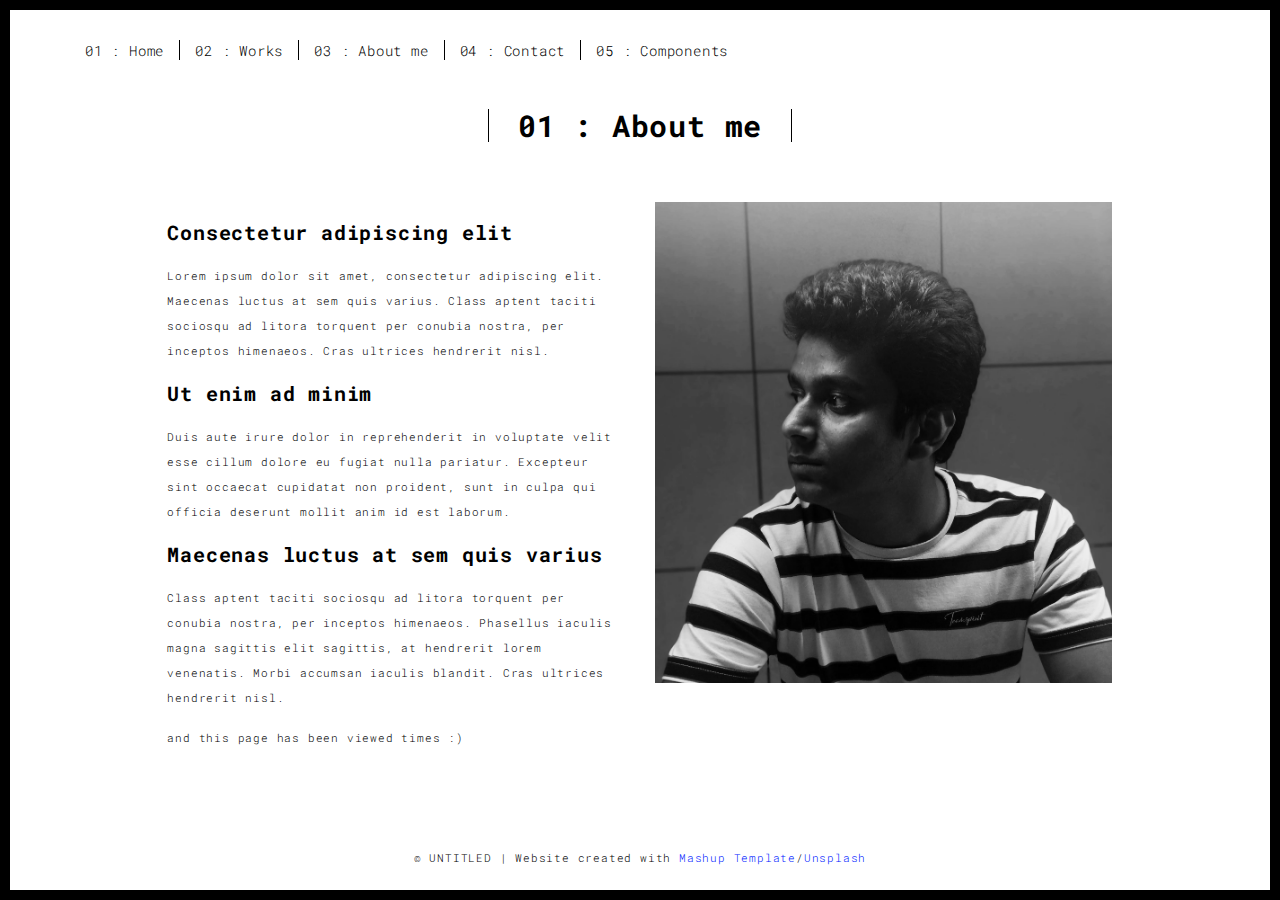
==== src/about.html @ fbc01d52 "Worked on the Frontend" ====
<!doctype html>
<html lang="en">
  <head>
    <meta charset="UTF-8" />
    <meta content="IE=edge" http-equiv="X-UA-Compatible" />
    <meta content="width=device-width,initial-scale=1" name="viewport" />
    <meta content="description" name="description" />
    <meta name="google" content="notranslate" />
    <meta
      content="Mashup templates have been developed by Orson.io team"
      name="author"
    />

    <!-- Disable tap highlight on IE -->
    <meta name="msapplication-tap-highlight" content="no" />

    <link
      rel="apple-touch-icon"
      sizes="180x180"
      href="./assets/apple-icon-180x180.png"
    />
    <link href="./assets/favicon.ico" rel="icon" />

    <title>Cloud Resume</title>

    <link href="./styles/style.css" rel="stylesheet" />
  </head>

  <body class="">
    <div id="site-border-left"></div>
    <div id="site-border-right"></div>
    <div id="site-border-top"></div>
    <div id="site-border-bottom"></div>
    <!-- Add your content of header -->
    <header>
      <nav class="navbar navbar-fixed-top navbar-default">
        <div class="container">
          <button
            type="button"
            class="navbar-toggle collapsed"
            data-toggle="collapse"
            data-target="#navbar-collapse"
            aria-expanded="false"
          >
            <span class="sr-only">Toggle navigation</span>
            <span class="icon-bar"></span>
            <span class="icon-bar"></span>
            <span class="icon-bar"></span>
          </button>

          <div class="collapse navbar-collapse" id="navbar-collapse">
            <ul class="nav navbar-nav">
              <li><a href="./index.html" title="">01 : Home</a></li>
              <li><a href="./works.html" title="">02 : Works</a></li>
              <li><a href="./about.html" title="">03 : About me</a></li>
              <li><a href="./contact.html" title="">04 : Contact</a></li>
              <li><a href="./components.html" title="">05 : Components</a></li>
            </ul>
          </div>
        </div>
      </nav>
    </header>

    <div class="section-container">
      <div class="container">
        <div class="row">
          <div class="col-xs-12">
            <div class="section-container-spacer text-center">
              <h1 class="h2">01 : About me</h1>
            </div>

            <div class="row">
              <div class="col-md-10 col-md-offset-1">
                <div class="row">
                  <div class="col-xs-12 col-md-6">
                    <h3>Consectetur adipiscing elit</h3>
                    <p>
                      Lorem ipsum dolor sit amet, consectetur adipiscing elit.
                      Maecenas luctus at sem quis varius. Class aptent taciti
                      sociosqu ad litora torquent per conubia nostra, per
                      inceptos himenaeos. Cras ultrices hendrerit nisl.
                    </p>
                    <h3>Ut enim ad minim</h3>
                    <p>
                      Duis aute irure dolor in reprehenderit in voluptate velit
                      esse cillum dolore eu fugiat nulla pariatur. Excepteur
                      sint occaecat cupidatat non proident, sunt in culpa qui
                      officia deserunt mollit anim id est laborum.
                    </p>

                    <h3>Maecenas luctus at sem quis varius</h3>
                    <p>
                      Class aptent taciti sociosqu ad litora torquent per
                      conubia nostra, per inceptos himenaeos. Phasellus iaculis
                      magna sagittis elit sagittis, at hendrerit lorem
                      venenatis. Morbi accumsan iaculis blandit. Cras ultrices
                      hendrerit nisl.
                    </p>
                    <p>and this page has been viewed <a id="counter"></a> times :) </p>
                  </div>
                  <div class="col-xs-12 col-md-6">
                    <img
                      src="./assets/images/profil.jpg"
                      class="img-responsive"
                      alt=""
                    />
                  </div>
                </div>
              </div>
            </div>
          </div>
        </div>
      </div>
    </div>

    <footer class="footer-container text-center">
      <div class="container">
        <div class="row">
          <div class="col-xs-12">
            <p>
              © UNTITLED | Website created with
              <a
                href="http://www.mashup-template.com/"
                title="Create website with free html template"
                >Mashup Template</a
              >/<a
                href="https://www.unsplash.com/"
                title="Beautiful Free Images"
                >Unsplash</a
              >
            </p>
          </div>
        </div>
      </div>
    </footer>

    <script>
      document.addEventListener("DOMContentLoaded", function (event) {
        navActivePage();
      });
    </script>
    <script type="text/javascript" src="./scripts/script.js"></script>
    <script type="text/javascript" src="./scripts/main.js"></script>
  </body>
</html>
---- src/styles/style.css ----
@import url(https://fonts.googleapis.com/css?family=Roboto:900|Roboto+Mono:300,400,700);
@import url(https://maxcdn.bootstrapcdn.com/font-awesome/4.7.0/css/font-awesome.min.css); /*!
 * Bootstrap v3.3.7 (http://getbootstrap.com)
 * Copyright 2011-2016 Twitter, Inc.
 * Licensed under MIT (https://github.com/twbs/bootstrap/blob/master/LICENSE)
 */
/*! normalize.css v3.0.3 | MIT License | github.com/necolas/normalize.css */
html {
  font-family: sans-serif;
  -ms-text-size-adjust: 100%;
  -webkit-text-size-adjust: 100%;
}
body {
  margin: 0;
}
article,
aside,
details,
figcaption,
figure,
footer,
header,
hgroup,
main,
menu,
nav,
section,
summary {
  display: block;
}
audio,
canvas,
progress,
video {
  display: inline-block;
  vertical-align: baseline;
}
audio:not([controls]) {
  display: none;
  height: 0;
}
[hidden],
template {
  display: none;
}
a {
  background-color: transparent;
}
a:active,
a:hover {
  outline: 0;
}
abbr[title] {
  border-bottom: 1px dotted;
}
b,
strong {
  font-weight: 700;
}
dfn {
  font-style: italic;
}
h1 {
  font-size: 2em;
  margin: 0.67em 0;
}
mark {
  background: #ff0;
  color: #000;
}
small {
  font-size: 80%;
}
sub,
sup {
  font-size: 75%;
  line-height: 0;
  position: relative;
  vertical-align: baseline;
}
sup {
  top: -0.5em;
}
sub {
  bottom: -0.25em;
}
img {
  border: 0;
}
svg:not(:root) {
  overflow: hidden;
}
figure {
  margin: 1em 40px;
}
hr {
  box-sizing: content-box;
  height: 0;
}
pre {
  overflow: auto;
}
code,
kbd,
pre,
samp {
  font-family: monospace, monospace;
  font-size: 1em;
}
button,
input,
optgroup,
select,
textarea {
  color: inherit;
  font: inherit;
  margin: 0;
}
button {
  overflow: visible;
}
button,
select {
  text-transform: none;
}
button,
html input[type="button"],
input[type="reset"],
input[type="submit"] {
  -webkit-appearance: button;
  cursor: pointer;
}
button[disabled],
html input[disabled] {
  cursor: default;
}
button::-moz-focus-inner,
input::-moz-focus-inner {
  border: 0;
  padding: 0;
}
input {
  line-height: normal;
}
input[type="checkbox"],
input[type="radio"] {
  box-sizing: border-box;
  padding: 0;
}
input[type="number"]::-webkit-inner-spin-button,
input[type="number"]::-webkit-outer-spin-button {
  height: auto;
}
input[type="search"] {
  -webkit-appearance: textfield;
  box-sizing: content-box;
}
input[type="search"]::-webkit-search-cancel-button,
input[type="search"]::-webkit-search-decoration {
  -webkit-appearance: none;
}
fieldset {
  border: 1px solid silver;
  margin: 0 2px;
  padding: 0.35em 0.625em 0.75em;
}
textarea {
  overflow: auto;
}
optgroup {
  font-weight: 700;
}
table {
  border-collapse: collapse;
  border-spacing: 0;
}
td,
th {
  padding: 0;
}

/*! Source: https://github.com/h5bp/html5-boilerplate/blob/master/src/css/main.css */
@media print {
  *,
  :after,
  :before {
    background: transparent !important;
    color: #000 !important;
    box-shadow: none !important;
    text-shadow: none !important;
  }
  a,
  a:visited {
    text-decoration: underline;
  }
  a[href]:after {
    content: " (" attr(href) ")";
  }
  abbr[title]:after {
    content: " (" attr(title) ")";
  }
  a[href^="#"]:after,
  a[href^="javascript:"]:after {
    content: "";
  }
  blockquote,
  pre {
    border: 1px solid #999;
    page-break-inside: avoid;
  }
  thead {
    display: table-header-group;
  }
  img,
  tr {
    page-break-inside: avoid;
  }
  img {
    max-width: 100% !important;
  }
  h2,
  h3,
  p {
    orphans: 3;
    widows: 3;
  }
  h2,
  h3 {
    page-break-after: avoid;
  }
  .navbar {
    display: none;
  }
  .btn > .caret,
  .dropup > .btn > .caret {
    border-top-color: #000 !important;
  }
  .label {
    border: 1px solid #000;
  }
  .table {
    border-collapse: collapse !important;
  }
  .table td,
  .table th {
    background-color: #fff !important;
  }
  .table-bordered td,
  .table-bordered th {
    border: 1px solid #ddd !important;
  }
}
*,
:after,
:before {
  -webkit-box-sizing: border-box;
  -moz-box-sizing: border-box;
  box-sizing: border-box;
}
html {
  font-size: 10px;
  -webkit-tap-highlight-color: transparent;
}
body {
  font-family:
    Roboto Mono,
    Helvetica,
    Arial,
    sans-serif;
  font-size: 11px;
  line-height: 1.78;
  color: #000;
  background-color: #fff;
}
button,
input,
select,
textarea {
  font-family: inherit;
  font-size: inherit;
  line-height: inherit;
}
a {
  color: #001aff;
  text-decoration: none;
}
a:focus,
a:hover {
  color: #0012b3;
  text-decoration: underline;
}
a:focus {
  outline: 5px auto -webkit-focus-ring-color;
  outline-offset: -2px;
}
figure {
  margin: 0;
}
img {
  vertical-align: middle;
}
.img-responsive {
  display: block;
  max-width: 100%;
  height: auto;
}
.img-rounded {
  border-radius: 0;
}
.img-thumbnail {
  padding: 4px;
  line-height: 1.78;
  background-color: #fff;
  border: 1px solid #ddd;
  border-radius: 0;
  -webkit-transition: all 0.2s ease-in-out;
  -o-transition: all 0.2s ease-in-out;
  transition: all 0.2s ease-in-out;
  display: inline-block;
  max-width: 100%;
  height: auto;
}
.img-circle {
  border-radius: 50%;
}
hr {
  margin-top: 19px;
  margin-bottom: 19px;
  border: 0;
  border-top: 1px solid #eee;
}
.sr-only {
  position: absolute;
  width: 1px;
  height: 1px;
  margin: -1px;
  padding: 0;
  overflow: hidden;
  clip: rect(0, 0, 0, 0);
  border: 0;
}
.sr-only-focusable:active,
.sr-only-focusable:focus {
  position: static;
  width: auto;
  height: auto;
  margin: 0;
  overflow: visible;
  clip: auto;
}
[role="button"] {
  cursor: pointer;
}
.h1,
.h2,
.h3,
.h4,
.h5,
.h6,
h1,
h2,
h3,
h4,
h5,
h6 {
  font-family:
    Roboto Mono,
    Helvetica,
    Arial,
    sans-serif;
  font-weight: 700;
  line-height: 1.1;
  color: #000;
}
.h1 .small,
.h1 small,
.h2 .small,
.h2 small,
.h3 .small,
.h3 small,
.h4 .small,
.h4 small,
.h5 .small,
.h5 small,
.h6 .small,
.h6 small,
h1 .small,
h1 small,
h2 .small,
h2 small,
h3 .small,
h3 small,
h4 .small,
h4 small,
h5 .small,
h5 small,
h6 .small,
h6 small {
  font-weight: 400;
  line-height: 1;
  color: #777;
}
.h1,
.h2,
.h3,
h1,
h2,
h3 {
  margin-top: 19px;
  margin-bottom: 9.5px;
}
.h1 .small,
.h1 small,
.h2 .small,
.h2 small,
.h3 .small,
.h3 small,
h1 .small,
h1 small,
h2 .small,
h2 small,
h3 .small,
h3 small {
  font-size: 65%;
}
.h4,
.h5,
.h6,
h4,
h5,
h6 {
  margin-top: 9.5px;
  margin-bottom: 9.5px;
}
.h4 .small,
.h4 small,
.h5 .small,
.h5 small,
.h6 .small,
.h6 small,
h4 .small,
h4 small,
h5 .small,
h5 small,
h6 .small,
h6 small {
  font-size: 75%;
}
.h1,
h1 {
  font-size: 70px;
}
.h2,
h2 {
  font-size: 30px;
}
.h3,
h3 {
  font-size: 20px;
}
.h4,
.h5,
h4,
h5 {
  font-size: 11px;
}
.h6,
h6 {
  font-size: 10px;
}
p {
  margin: 0 0 9.5px;
}
.lead {
  margin-bottom: 19px;
  font-size: 12px;
  font-weight: 300;
  line-height: 1.4;
}
@media (min-width: 768px) {
  .lead {
    font-size: 16.5px;
  }
}
.small,
small {
  font-size: 90%;
}
.mark,
mark {
  background-color: #fcf8e3;
  padding: 0.2em;
}
.text-left {
  text-align: left;
}
.text-right {
  text-align: right;
}
.text-center {
  text-align: center;
}
.text-justify {
  text-align: justify;
}
.text-nowrap {
  white-space: nowrap;
}
.text-lowercase {
  text-transform: lowercase;
}
.initialism,
.text-uppercase {
  text-transform: uppercase;
}
.text-capitalize {
  text-transform: capitalize;
}
.text-muted {
  color: #777;
}
.text-primary {
  color: #001aff;
}
a.text-primary:focus,
a.text-primary:hover {
  color: #0015cc;
}
.text-success {
  color: #fff;
}
a.text-success:focus,
a.text-success:hover {
  color: #e6e6e6;
}
.text-info {
  color: #31708f;
}
a.text-info:focus,
a.text-info:hover {
  color: #245269;
}
.text-warning {
  color: #8a6d3b;
}
a.text-warning:focus,
a.text-warning:hover {
  color: #66512c;
}
.text-danger {
  color: #fff;
}
a.text-danger:focus,
a.text-danger:hover {
  color: #e6e6e6;
}
.bg-primary {
  color: #fff;
  background-color: #001aff;
}
a.bg-primary:focus,
a.bg-primary:hover {
  background-color: #0015cc;
}
.bg-success,
a.bg-success:focus,
a.bg-success:hover {
  background-color: #000;
}
.bg-info {
  background-color: #d9edf7;
}
a.bg-info:focus,
a.bg-info:hover {
  background-color: #afd9ee;
}
.bg-warning {
  background-color: #fcf8e3;
}
a.bg-warning:focus,
a.bg-warning:hover {
  background-color: #f7ecb5;
}
.bg-danger {
  background-color: red;
}
a.bg-danger:focus,
a.bg-danger:hover {
  background-color: #c00;
}
.page-header {
  padding-bottom: 8.5px;
  margin: 38px 0 19px;
  border-bottom: 1px solid #eee;
}
ol,
ul {
  margin-top: 0;
  margin-bottom: 9.5px;
}
ol ol,
ol ul,
ul ol,
ul ul {
  margin-bottom: 0;
}
.list-inline,
.list-unstyled {
  padding-left: 0;
  list-style: none;
}
.list-inline {
  margin-left: -5px;
}
.list-inline > li {
  display: inline-block;
  padding-left: 5px;
  padding-right: 5px;
}
dl {
  margin-top: 0;
  margin-bottom: 19px;
}
dd,
dt {
  line-height: 1.78;
}
dt {
  font-weight: 700;
}
dd {
  margin-left: 0;
}
.dl-horizontal dd:after,
.dl-horizontal dd:before {
  content: " ";
  display: table;
}
.dl-horizontal dd:after {
  clear: both;
}
@media (min-width: 768px) {
  .dl-horizontal dt {
    float: left;
    width: 160px;
    clear: left;
    text-align: right;
    overflow: hidden;
    text-overflow: ellipsis;
    white-space: nowrap;
  }
  .dl-horizontal dd {
    margin-left: 180px;
  }
}
abbr[data-original-title],
abbr[title] {
  cursor: help;
  border-bottom: 1px dotted #777;
}
.initialism {
  font-size: 90%;
}
blockquote {
  padding: 9.5px 19px;
  margin: 0 0 19px;
  font-size: 13.75px;
  border-left: 5px solid #eee;
}
blockquote ol:last-child,
blockquote p:last-child,
blockquote ul:last-child {
  margin-bottom: 0;
}
blockquote .small,
blockquote footer,
blockquote small {
  display: block;
  font-size: 80%;
  line-height: 1.78;
  color: #777;
}
blockquote .small:before,
blockquote footer:before,
blockquote small:before {
  content: "\2014   \A0";
}
.blockquote-reverse,
blockquote.pull-right {
  padding-right: 15px;
  padding-left: 0;
  border-right: 5px solid #eee;
  border-left: 0;
  text-align: right;
}
.blockquote-reverse .small:before,
.blockquote-reverse footer:before,
.blockquote-reverse small:before,
blockquote.pull-right .small:before,
blockquote.pull-right footer:before,
blockquote.pull-right small:before {
  content: "";
}
.blockquote-reverse .small:after,
.blockquote-reverse footer:after,
.blockquote-reverse small:after,
blockquote.pull-right .small:after,
blockquote.pull-right footer:after,
blockquote.pull-right small:after {
  content: "\A0   \2014";
}
address {
  margin-bottom: 19px;
  font-style: normal;
  line-height: 1.78;
}
code,
kbd,
pre,
samp {
  font-family:
    Menlo,
    Monaco,
    Consolas,
    Courier New,
    monospace;
}
code {
  color: #c7254e;
  background-color: #f9f2f4;
}
code,
kbd {
  padding: 2px 4px;
  font-size: 90%;
  border-radius: 0;
}
kbd {
  color: #fff;
  background-color: #333;
  box-shadow: inset 0 -1px 0 rgba(0, 0, 0, 0.25);
}
kbd kbd {
  padding: 0;
  font-size: 100%;
  font-weight: 700;
  box-shadow: none;
}
pre {
  display: block;
  padding: 9px;
  margin: 0 0 9.5px;
  font-size: 10px;
  line-height: 1.78;
  word-break: break-all;
  word-wrap: break-word;
  color: #333;
  background-color: #f5f5f5;
  border: 1px solid #ccc;
  border-radius: 0;
}
pre code {
  padding: 0;
  font-size: inherit;
  color: inherit;
  white-space: pre-wrap;
  background-color: transparent;
  border-radius: 0;
}
.pre-scrollable {
  max-height: 340px;
  overflow-y: scroll;
}
.container {
  margin-right: auto;
  margin-left: auto;
  padding-left: 15px;
  padding-right: 15px;
}
.container:after,
.container:before {
  content: " ";
  display: table;
}
.container:after {
  clear: both;
}
@media (min-width: 768px) {
  .container {
    width: 750px;
  }
}
@media (min-width: 992px) {
  .container {
    width: 970px;
  }
}
@media (min-width: 1200px) {
  .container {
    width: 1170px;
  }
}
.container-fluid {
  margin-right: auto;
  margin-left: auto;
  padding-left: 15px;
  padding-right: 15px;
}
.container-fluid:after,
.container-fluid:before {
  content: " ";
  display: table;
}
.container-fluid:after {
  clear: both;
}
.row {
  margin-left: -15px;
  margin-right: -15px;
}
.row:after,
.row:before {
  content: " ";
  display: table;
}
.row:after {
  clear: both;
}
.col-lg-1,
.col-lg-2,
.col-lg-3,
.col-lg-4,
.col-lg-5,
.col-lg-6,
.col-lg-7,
.col-lg-8,
.col-lg-9,
.col-lg-10,
.col-lg-11,
.col-lg-12,
.col-md-1,
.col-md-2,
.col-md-3,
.col-md-4,
.col-md-5,
.col-md-6,
.col-md-7,
.col-md-8,
.col-md-9,
.col-md-10,
.col-md-11,
.col-md-12,
.col-sm-1,
.col-sm-2,
.col-sm-3,
.col-sm-4,
.col-sm-5,
.col-sm-6,
.col-sm-7,
.col-sm-8,
.col-sm-9,
.col-sm-10,
.col-sm-11,
.col-sm-12,
.col-xs-1,
.col-xs-2,
.col-xs-3,
.col-xs-4,
.col-xs-5,
.col-xs-6,
.col-xs-7,
.col-xs-8,
.col-xs-9,
.col-xs-10,
.col-xs-11,
.col-xs-12 {
  position: relative;
  min-height: 1px;
  padding-left: 15px;
  padding-right: 15px;
}
.col-xs-1,
.col-xs-2,
.col-xs-3,
.col-xs-4,
.col-xs-5,
.col-xs-6,
.col-xs-7,
.col-xs-8,
.col-xs-9,
.col-xs-10,
.col-xs-11,
.col-xs-12 {
  float: left;
}
.col-xs-1 {
  width: 8.33333%;
}
.col-xs-2 {
  width: 16.66667%;
}
.col-xs-3 {
  width: 25%;
}
.col-xs-4 {
  width: 33.33333%;
}
.col-xs-5 {
  width: 41.66667%;
}
.col-xs-6 {
  width: 50%;
}
.col-xs-7 {
  width: 58.33333%;
}
.col-xs-8 {
  width: 66.66667%;
}
.col-xs-9 {
  width: 75%;
}
.col-xs-10 {
  width: 83.33333%;
}
.col-xs-11 {
  width: 91.66667%;
}
.col-xs-12 {
  width: 100%;
}
.col-xs-pull-0 {
  right: auto;
}
.col-xs-pull-1 {
  right: 8.33333%;
}
.col-xs-pull-2 {
  right: 16.66667%;
}
.col-xs-pull-3 {
  right: 25%;
}
.col-xs-pull-4 {
  right: 33.33333%;
}
.col-xs-pull-5 {
  right: 41.66667%;
}
.col-xs-pull-6 {
  right: 50%;
}
.col-xs-pull-7 {
  right: 58.33333%;
}
.col-xs-pull-8 {
  right: 66.66667%;
}
.col-xs-pull-9 {
  right: 75%;
}
.col-xs-pull-10 {
  right: 83.33333%;
}
.col-xs-pull-11 {
  right: 91.66667%;
}
.col-xs-pull-12 {
  right: 100%;
}
.col-xs-push-0 {
  left: auto;
}
.col-xs-push-1 {
  left: 8.33333%;
}
.col-xs-push-2 {
  left: 16.66667%;
}
.col-xs-push-3 {
  left: 25%;
}
.col-xs-push-4 {
  left: 33.33333%;
}
.col-xs-push-5 {
  left: 41.66667%;
}
.col-xs-push-6 {
  left: 50%;
}
.col-xs-push-7 {
  left: 58.33333%;
}
.col-xs-push-8 {
  left: 66.66667%;
}
.col-xs-push-9 {
  left: 75%;
}
.col-xs-push-10 {
  left: 83.33333%;
}
.col-xs-push-11 {
  left: 91.66667%;
}
.col-xs-push-12 {
  left: 100%;
}
.col-xs-offset-0 {
  margin-left: 0;
}
.col-xs-offset-1 {
  margin-left: 8.33333%;
}
.col-xs-offset-2 {
  margin-left: 16.66667%;
}
.col-xs-offset-3 {
  margin-left: 25%;
}
.col-xs-offset-4 {
  margin-left: 33.33333%;
}
.col-xs-offset-5 {
  margin-left: 41.66667%;
}
.col-xs-offset-6 {
  margin-left: 50%;
}
.col-xs-offset-7 {
  margin-left: 58.33333%;
}
.col-xs-offset-8 {
  margin-left: 66.66667%;
}
.col-xs-offset-9 {
  margin-left: 75%;
}
.col-xs-offset-10 {
  margin-left: 83.33333%;
}
.col-xs-offset-11 {
  margin-left: 91.66667%;
}
.col-xs-offset-12 {
  margin-left: 100%;
}
@media (min-width: 768px) {
  .col-sm-1,
  .col-sm-2,
  .col-sm-3,
  .col-sm-4,
  .col-sm-5,
  .col-sm-6,
  .col-sm-7,
  .col-sm-8,
  .col-sm-9,
  .col-sm-10,
  .col-sm-11,
  .col-sm-12 {
    float: left;
  }
  .col-sm-1 {
    width: 8.33333%;
  }
  .col-sm-2 {
    width: 16.66667%;
  }
  .col-sm-3 {
    width: 25%;
  }
  .col-sm-4 {
    width: 33.33333%;
  }
  .col-sm-5 {
    width: 41.66667%;
  }
  .col-sm-6 {
    width: 50%;
  }
  .col-sm-7 {
    width: 58.33333%;
  }
  .col-sm-8 {
    width: 66.66667%;
  }
  .col-sm-9 {
    width: 75%;
  }
  .col-sm-10 {
    width: 83.33333%;
  }
  .col-sm-11 {
    width: 91.66667%;
  }
  .col-sm-12 {
    width: 100%;
  }
  .col-sm-pull-0 {
    right: auto;
  }
  .col-sm-pull-1 {
    right: 8.33333%;
  }
  .col-sm-pull-2 {
    right: 16.66667%;
  }
  .col-sm-pull-3 {
    right: 25%;
  }
  .col-sm-pull-4 {
    right: 33.33333%;
  }
  .col-sm-pull-5 {
    right: 41.66667%;
  }
  .col-sm-pull-6 {
    right: 50%;
  }
  .col-sm-pull-7 {
    right: 58.33333%;
  }
  .col-sm-pull-8 {
    right: 66.66667%;
  }
  .col-sm-pull-9 {
    right: 75%;
  }
  .col-sm-pull-10 {
    right: 83.33333%;
  }
  .col-sm-pull-11 {
    right: 91.66667%;
  }
  .col-sm-pull-12 {
    right: 100%;
  }
  .col-sm-push-0 {
    left: auto;
  }
  .col-sm-push-1 {
    left: 8.33333%;
  }
  .col-sm-push-2 {
    left: 16.66667%;
  }
  .col-sm-push-3 {
    left: 25%;
  }
  .col-sm-push-4 {
    left: 33.33333%;
  }
  .col-sm-push-5 {
    left: 41.66667%;
  }
  .col-sm-push-6 {
    left: 50%;
  }
  .col-sm-push-7 {
    left: 58.33333%;
  }
  .col-sm-push-8 {
    left: 66.66667%;
  }
  .col-sm-push-9 {
    left: 75%;
  }
  .col-sm-push-10 {
    left: 83.33333%;
  }
  .col-sm-push-11 {
    left: 91.66667%;
  }
  .col-sm-push-12 {
    left: 100%;
  }
  .col-sm-offset-0 {
    margin-left: 0;
  }
  .col-sm-offset-1 {
    margin-left: 8.33333%;
  }
  .col-sm-offset-2 {
    margin-left: 16.66667%;
  }
  .col-sm-offset-3 {
    margin-left: 25%;
  }
  .col-sm-offset-4 {
    margin-left: 33.33333%;
  }
  .col-sm-offset-5 {
    margin-left: 41.66667%;
  }
  .col-sm-offset-6 {
    margin-left: 50%;
  }
  .col-sm-offset-7 {
    margin-left: 58.33333%;
  }
  .col-sm-offset-8 {
    margin-left: 66.66667%;
  }
  .col-sm-offset-9 {
    margin-left: 75%;
  }
  .col-sm-offset-10 {
    margin-left: 83.33333%;
  }
  .col-sm-offset-11 {
    margin-left: 91.66667%;
  }
  .col-sm-offset-12 {
    margin-left: 100%;
  }
}
@media (min-width: 992px) {
  .col-md-1,
  .col-md-2,
  .col-md-3,
  .col-md-4,
  .col-md-5,
  .col-md-6,
  .col-md-7,
  .col-md-8,
  .col-md-9,
  .col-md-10,
  .col-md-11,
  .col-md-12 {
    float: left;
  }
  .col-md-1 {
    width: 8.33333%;
  }
  .col-md-2 {
    width: 16.66667%;
  }
  .col-md-3 {
    width: 25%;
  }
  .col-md-4 {
    width: 33.33333%;
  }
  .col-md-5 {
    width: 41.66667%;
  }
  .col-md-6 {
    width: 50%;
  }
  .col-md-7 {
    width: 58.33333%;
  }
  .col-md-8 {
    width: 66.66667%;
  }
  .col-md-9 {
    width: 75%;
  }
  .col-md-10 {
    width: 83.33333%;
  }
  .col-md-11 {
    width: 91.66667%;
  }
  .col-md-12 {
    width: 100%;
  }
  .col-md-pull-0 {
    right: auto;
  }
  .col-md-pull-1 {
    right: 8.33333%;
  }
  .col-md-pull-2 {
    right: 16.66667%;
  }
  .col-md-pull-3 {
    right: 25%;
  }
  .col-md-pull-4 {
    right: 33.33333%;
  }
  .col-md-pull-5 {
    right: 41.66667%;
  }
  .col-md-pull-6 {
    right: 50%;
  }
  .col-md-pull-7 {
    right: 58.33333%;
  }
  .col-md-pull-8 {
    right: 66.66667%;
  }
  .col-md-pull-9 {
    right: 75%;
  }
  .col-md-pull-10 {
    right: 83.33333%;
  }
  .col-md-pull-11 {
    right: 91.66667%;
  }
  .col-md-pull-12 {
    right: 100%;
  }
  .col-md-push-0 {
    left: auto;
  }
  .col-md-push-1 {
    left: 8.33333%;
  }
  .col-md-push-2 {
    left: 16.66667%;
  }
  .col-md-push-3 {
    left: 25%;
  }
  .col-md-push-4 {
    left: 33.33333%;
  }
  .col-md-push-5 {
    left: 41.66667%;
  }
  .col-md-push-6 {
    left: 50%;
  }
  .col-md-push-7 {
    left: 58.33333%;
  }
  .col-md-push-8 {
    left: 66.66667%;
  }
  .col-md-push-9 {
    left: 75%;
  }
  .col-md-push-10 {
    left: 83.33333%;
  }
  .col-md-push-11 {
    left: 91.66667%;
  }
  .col-md-push-12 {
    left: 100%;
  }
  .col-md-offset-0 {
    margin-left: 0;
  }
  .col-md-offset-1 {
    margin-left: 8.33333%;
  }
  .col-md-offset-2 {
    margin-left: 16.66667%;
  }
  .col-md-offset-3 {
    margin-left: 25%;
  }
  .col-md-offset-4 {
    margin-left: 33.33333%;
  }
  .col-md-offset-5 {
    margin-left: 41.66667%;
  }
  .col-md-offset-6 {
    margin-left: 50%;
  }
  .col-md-offset-7 {
    margin-left: 58.33333%;
  }
  .col-md-offset-8 {
    margin-left: 66.66667%;
  }
  .col-md-offset-9 {
    margin-left: 75%;
  }
  .col-md-offset-10 {
    margin-left: 83.33333%;
  }
  .col-md-offset-11 {
    margin-left: 91.66667%;
  }
  .col-md-offset-12 {
    margin-left: 100%;
  }
}
@media (min-width: 1200px) {
  .col-lg-1,
  .col-lg-2,
  .col-lg-3,
  .col-lg-4,
  .col-lg-5,
  .col-lg-6,
  .col-lg-7,
  .col-lg-8,
  .col-lg-9,
  .col-lg-10,
  .col-lg-11,
  .col-lg-12 {
    float: left;
  }
  .col-lg-1 {
    width: 8.33333%;
  }
  .col-lg-2 {
    width: 16.66667%;
  }
  .col-lg-3 {
    width: 25%;
  }
  .col-lg-4 {
    width: 33.33333%;
  }
  .col-lg-5 {
    width: 41.66667%;
  }
  .col-lg-6 {
    width: 50%;
  }
  .col-lg-7 {
    width: 58.33333%;
  }
  .col-lg-8 {
    width: 66.66667%;
  }
  .col-lg-9 {
    width: 75%;
  }
  .col-lg-10 {
    width: 83.33333%;
  }
  .col-lg-11 {
    width: 91.66667%;
  }
  .col-lg-12 {
    width: 100%;
  }
  .col-lg-pull-0 {
    right: auto;
  }
  .col-lg-pull-1 {
    right: 8.33333%;
  }
  .col-lg-pull-2 {
    right: 16.66667%;
  }
  .col-lg-pull-3 {
    right: 25%;
  }
  .col-lg-pull-4 {
    right: 33.33333%;
  }
  .col-lg-pull-5 {
    right: 41.66667%;
  }
  .col-lg-pull-6 {
    right: 50%;
  }
  .col-lg-pull-7 {
    right: 58.33333%;
  }
  .col-lg-pull-8 {
    right: 66.66667%;
  }
  .col-lg-pull-9 {
    right: 75%;
  }
  .col-lg-pull-10 {
    right: 83.33333%;
  }
  .col-lg-pull-11 {
    right: 91.66667%;
  }
  .col-lg-pull-12 {
    right: 100%;
  }
  .col-lg-push-0 {
    left: auto;
  }
  .col-lg-push-1 {
    left: 8.33333%;
  }
  .col-lg-push-2 {
    left: 16.66667%;
  }
  .col-lg-push-3 {
    left: 25%;
  }
  .col-lg-push-4 {
    left: 33.33333%;
  }
  .col-lg-push-5 {
    left: 41.66667%;
  }
  .col-lg-push-6 {
    left: 50%;
  }
  .col-lg-push-7 {
    left: 58.33333%;
  }
  .col-lg-push-8 {
    left: 66.66667%;
  }
  .col-lg-push-9 {
    left: 75%;
  }
  .col-lg-push-10 {
    left: 83.33333%;
  }
  .col-lg-push-11 {
    left: 91.66667%;
  }
  .col-lg-push-12 {
    left: 100%;
  }
  .col-lg-offset-0 {
    margin-left: 0;
  }
  .col-lg-offset-1 {
    margin-left: 8.33333%;
  }
  .col-lg-offset-2 {
    margin-left: 16.66667%;
  }
  .col-lg-offset-3 {
    margin-left: 25%;
  }
  .col-lg-offset-4 {
    margin-left: 33.33333%;
  }
  .col-lg-offset-5 {
    margin-left: 41.66667%;
  }
  .col-lg-offset-6 {
    margin-left: 50%;
  }
  .col-lg-offset-7 {
    margin-left: 58.33333%;
  }
  .col-lg-offset-8 {
    margin-left: 66.66667%;
  }
  .col-lg-offset-9 {
    margin-left: 75%;
  }
  .col-lg-offset-10 {
    margin-left: 83.33333%;
  }
  .col-lg-offset-11 {
    margin-left: 91.66667%;
  }
  .col-lg-offset-12 {
    margin-left: 100%;
  }
}
table {
  background-color: transparent;
}
caption {
  padding-top: 8px;
  padding-bottom: 8px;
  color: #777;
}
caption,
th {
  text-align: left;
}
.table {
  width: 100%;
  max-width: 100%;
  margin-bottom: 19px;
}
.table > tbody > tr > td,
.table > tbody > tr > th,
.table > tfoot > tr > td,
.table > tfoot > tr > th,
.table > thead > tr > td,
.table > thead > tr > th {
  padding: 8px;
  line-height: 1.78;
  vertical-align: top;
  border-top: 1px solid #ddd;
}
.table > thead > tr > th {
  vertical-align: bottom;
  border-bottom: 2px solid #ddd;
}
.table > caption + thead > tr:first-child > td,
.table > caption + thead > tr:first-child > th,
.table > colgroup + thead > tr:first-child > td,
.table > colgroup + thead > tr:first-child > th,
.table > thead:first-child > tr:first-child > td,
.table > thead:first-child > tr:first-child > th {
  border-top: 0;
}
.table > tbody + tbody {
  border-top: 2px solid #ddd;
}
.table .table {
  background-color: #fff;
}
.table-condensed > tbody > tr > td,
.table-condensed > tbody > tr > th,
.table-condensed > tfoot > tr > td,
.table-condensed > tfoot > tr > th,
.table-condensed > thead > tr > td,
.table-condensed > thead > tr > th {
  padding: 5px;
}
.table-bordered,
.table-bordered > tbody > tr > td,
.table-bordered > tbody > tr > th,
.table-bordered > tfoot > tr > td,
.table-bordered > tfoot > tr > th,
.table-bordered > thead > tr > td,
.table-bordered > thead > tr > th {
  border: 1px solid #ddd;
}
.table-bordered > thead > tr > td,
.table-bordered > thead > tr > th {
  border-bottom-width: 2px;
}
.table-striped > tbody > tr:nth-of-type(odd) {
  background-color: #f9f9f9;
}
.table-hover > tbody > tr:hover {
  background-color: #f5f5f5;
}
table col[class*="col-"] {
  position: static;
  float: none;
  display: table-column;
}
table td[class*="col-"],
table th[class*="col-"] {
  position: static;
  float: none;
  display: table-cell;
}
.table > tbody > tr.active > td,
.table > tbody > tr.active > th,
.table > tbody > tr > td.active,
.table > tbody > tr > th.active,
.table > tfoot > tr.active > td,
.table > tfoot > tr.active > th,
.table > tfoot > tr > td.active,
.table > tfoot > tr > th.active,
.table > thead > tr.active > td,
.table > thead > tr.active > th,
.table > thead > tr > td.active,
.table > thead > tr > th.active {
  background-color: #f5f5f5;
}
.table-hover > tbody > tr.active:hover > td,
.table-hover > tbody > tr.active:hover > th,
.table-hover > tbody > tr:hover > .active,
.table-hover > tbody > tr > td.active:hover,
.table-hover > tbody > tr > th.active:hover {
  background-color: #e8e8e8;
}
.table-hover > tbody > tr.success:hover > td,
.table-hover > tbody > tr.success:hover > th,
.table-hover > tbody > tr:hover > .success,
.table-hover > tbody > tr > td.success:hover,
.table-hover > tbody > tr > th.success:hover,
.table > tbody > tr.success > td,
.table > tbody > tr.success > th,
.table > tbody > tr > td.success,
.table > tbody > tr > th.success,
.table > tfoot > tr.success > td,
.table > tfoot > tr.success > th,
.table > tfoot > tr > td.success,
.table > tfoot > tr > th.success,
.table > thead > tr.success > td,
.table > thead > tr.success > th,
.table > thead > tr > td.success,
.table > thead > tr > th.success {
  background-color: #000;
}
.table > tbody > tr.info > td,
.table > tbody > tr.info > th,
.table > tbody > tr > td.info,
.table > tbody > tr > th.info,
.table > tfoot > tr.info > td,
.table > tfoot > tr.info > th,
.table > tfoot > tr > td.info,
.table > tfoot > tr > th.info,
.table > thead > tr.info > td,
.table > thead > tr.info > th,
.table > thead > tr > td.info,
.table > thead > tr > th.info {
  background-color: #d9edf7;
}
.table-hover > tbody > tr.info:hover > td,
.table-hover > tbody > tr.info:hover > th,
.table-hover > tbody > tr:hover > .info,
.table-hover > tbody > tr > td.info:hover,
.table-hover > tbody > tr > th.info:hover {
  background-color: #c4e3f3;
}
.table > tbody > tr.warning > td,
.table > tbody > tr.warning > th,
.table > tbody > tr > td.warning,
.table > tbody > tr > th.warning,
.table > tfoot > tr.warning > td,
.table > tfoot > tr.warning > th,
.table > tfoot > tr > td.warning,
.table > tfoot > tr > th.warning,
.table > thead > tr.warning > td,
.table > thead > tr.warning > th,
.table > thead > tr > td.warning,
.table > thead > tr > th.warning {
  background-color: #fcf8e3;
}
.table-hover > tbody > tr.warning:hover > td,
.table-hover > tbody > tr.warning:hover > th,
.table-hover > tbody > tr:hover > .warning,
.table-hover > tbody > tr > td.warning:hover,
.table-hover > tbody > tr > th.warning:hover {
  background-color: #faf2cc;
}
.table > tbody > tr.danger > td,
.table > tbody > tr.danger > th,
.table > tbody > tr > td.danger,
.table > tbody > tr > th.danger,
.table > tfoot > tr.danger > td,
.table > tfoot > tr.danger > th,
.table > tfoot > tr > td.danger,
.table > tfoot > tr > th.danger,
.table > thead > tr.danger > td,
.table > thead > tr.danger > th,
.table > thead > tr > td.danger,
.table > thead > tr > th.danger {
  background-color: red;
}
.table-hover > tbody > tr.danger:hover > td,
.table-hover > tbody > tr.danger:hover > th,
.table-hover > tbody > tr:hover > .danger,
.table-hover > tbody > tr > td.danger:hover,
.table-hover > tbody > tr > th.danger:hover {
  background-color: #e60000;
}
.table-responsive {
  overflow-x: auto;
  min-height: 0.01%;
}
@media screen and (max-width: 767px) {
  .table-responsive {
    width: 100%;
    margin-bottom: 14.25px;
    overflow-y: hidden;
    -ms-overflow-style: -ms-autohiding-scrollbar;
    border: 1px solid #ddd;
  }
  .table-responsive > .table {
    margin-bottom: 0;
  }
  .table-responsive > .table > tbody > tr > td,
  .table-responsive > .table > tbody > tr > th,
  .table-responsive > .table > tfoot > tr > td,
  .table-responsive > .table > tfoot > tr > th,
  .table-responsive > .table > thead > tr > td,
  .table-responsive > .table > thead > tr > th {
    white-space: nowrap;
  }
  .table-responsive > .table-bordered {
    border: 0;
  }
  .table-responsive > .table-bordered > tbody > tr > td:first-child,
  .table-responsive > .table-bordered > tbody > tr > th:first-child,
  .table-responsive > .table-bordered > tfoot > tr > td:first-child,
  .table-responsive > .table-bordered > tfoot > tr > th:first-child,
  .table-responsive > .table-bordered > thead > tr > td:first-child,
  .table-responsive > .table-bordered > thead > tr > th:first-child {
    border-left: 0;
  }
  .table-responsive > .table-bordered > tbody > tr > td:last-child,
  .table-responsive > .table-bordered > tbody > tr > th:last-child,
  .table-responsive > .table-bordered > tfoot > tr > td:last-child,
  .table-responsive > .table-bordered > tfoot > tr > th:last-child,
  .table-responsive > .table-bordered > thead > tr > td:last-child,
  .table-responsive > .table-bordered > thead > tr > th:last-child {
    border-right: 0;
  }
  .table-responsive > .table-bordered > tbody > tr:last-child > td,
  .table-responsive > .table-bordered > tbody > tr:last-child > th,
  .table-responsive > .table-bordered > tfoot > tr:last-child > td,
  .table-responsive > .table-bordered > tfoot > tr:last-child > th {
    border-bottom: 0;
  }
}
fieldset {
  margin: 0;
  min-width: 0;
}
fieldset,
legend {
  padding: 0;
  border: 0;
}
legend {
  display: block;
  width: 100%;
  margin-bottom: 19px;
  font-size: 16.5px;
  line-height: inherit;
  color: #333;
  border-bottom: 1px solid #e5e5e5;
}
label {
  display: inline-block;
  max-width: 100%;
  margin-bottom: 5px;
  font-weight: 700;
}
input[type="search"] {
  -webkit-box-sizing: border-box;
  -moz-box-sizing: border-box;
  box-sizing: border-box;
}
input[type="checkbox"],
input[type="radio"] {
  margin: 4px 0 0;
  margin-top: 1px\9;
  line-height: normal;
}
input[type="file"] {
  display: block;
}
input[type="range"] {
  display: block;
  width: 100%;
}
select[multiple],
select[size] {
  height: auto;
}
input[type="checkbox"]:focus,
input[type="file"]:focus,
input[type="radio"]:focus {
  outline: 5px auto -webkit-focus-ring-color;
  outline-offset: -2px;
}
output {
  padding-top: 9px;
}
.form-control,
output {
  display: block;
  font-size: 11px;
  line-height: 1.78;
  color: #555;
}
.form-control {
  width: 100%;
  height: 40px;
  padding: 8px 14px;
  background-color: #fff;
  background-image: none;
  border: 1px solid #000;
  border-radius: 0;
  -webkit-box-shadow: inset 0 1px 1px rgba(0, 0, 0, 0.075);
  box-shadow: inset 0 1px 1px rgba(0, 0, 0, 0.075);
  -webkit-transition:
    border-color 0.15s ease-in-out,
    box-shadow 0.15s ease-in-out;
  -o-transition:
    border-color ease-in-out 0.15s,
    box-shadow ease-in-out 0.15s;
  transition:
    border-color 0.15s ease-in-out,
    box-shadow 0.15s ease-in-out;
}
.form-control:focus {
  border-color: #66afe9;
  -webkit-box-shadow:
    inset 0 1px 1px rgba(0, 0, 0, 0.075),
    0 0 8px rgba(102, 175, 233, 0.6);
  box-shadow:
    inset 0 1px 1px rgba(0, 0, 0, 0.075),
    0 0 8px rgba(102, 175, 233, 0.6);
}
.form-control::-moz-placeholder {
  color: #999;
  opacity: 1;
}
.form-control:-ms-input-placeholder {
  color: #999;
}
.form-control::-webkit-input-placeholder {
  color: #999;
}
.form-control::-ms-expand {
  border: 0;
  background-color: transparent;
}
.form-control[disabled],
.form-control[readonly],
fieldset[disabled] .form-control {
  background-color: #eee;
  opacity: 1;
}
.form-control[disabled],
fieldset[disabled] .form-control {
  cursor: not-allowed;
}
textarea.form-control {
  height: auto;
}
input[type="search"] {
  -webkit-appearance: none;
}
@media screen and (-webkit-min-device-pixel-ratio: 0) {
  input[type="date"].form-control,
  input[type="datetime-local"].form-control,
  input[type="month"].form-control,
  input[type="time"].form-control {
    line-height: 40px;
  }
  .input-group-sm > .input-group-btn > input[type="date"].btn,
  .input-group-sm > .input-group-btn > input[type="datetime-local"].btn,
  .input-group-sm > .input-group-btn > input[type="month"].btn,
  .input-group-sm > .input-group-btn > input[type="time"].btn,
  .input-group-sm > input[type="date"].form-control,
  .input-group-sm > input[type="date"].input-group-addon,
  .input-group-sm > input[type="datetime-local"].form-control,
  .input-group-sm > input[type="datetime-local"].input-group-addon,
  .input-group-sm > input[type="month"].form-control,
  .input-group-sm > input[type="month"].input-group-addon,
  .input-group-sm > input[type="time"].form-control,
  .input-group-sm > input[type="time"].input-group-addon,
  .input-group-sm input[type="date"],
  .input-group-sm input[type="datetime-local"],
  .input-group-sm input[type="month"],
  .input-group-sm input[type="time"],
  input[type="date"].input-sm,
  input[type="datetime-local"].input-sm,
  input[type="month"].input-sm,
  input[type="time"].input-sm {
    line-height: 27px;
  }
  .input-group-lg > .input-group-btn > input[type="date"].btn,
  .input-group-lg > .input-group-btn > input[type="datetime-local"].btn,
  .input-group-lg > .input-group-btn > input[type="month"].btn,
  .input-group-lg > .input-group-btn > input[type="time"].btn,
  .input-group-lg > input[type="date"].form-control,
  .input-group-lg > input[type="date"].input-group-addon,
  .input-group-lg > input[type="datetime-local"].form-control,
  .input-group-lg > input[type="datetime-local"].input-group-addon,
  .input-group-lg > input[type="month"].form-control,
  .input-group-lg > input[type="month"].input-group-addon,
  .input-group-lg > input[type="time"].form-control,
  .input-group-lg > input[type="time"].input-group-addon,
  .input-group-lg input[type="date"],
  .input-group-lg input[type="datetime-local"],
  .input-group-lg input[type="month"],
  .input-group-lg input[type="time"],
  input[type="date"].input-lg,
  input[type="datetime-local"].input-lg,
  input[type="month"].input-lg,
  input[type="time"].input-lg {
    line-height: 41px;
  }
}
.form-group {
  margin-bottom: 15px;
}
.checkbox,
.radio {
  position: relative;
  display: block;
  margin-top: 10px;
  margin-bottom: 10px;
}
.checkbox label,
.radio label {
  min-height: 19px;
  padding-left: 20px;
  margin-bottom: 0;
  font-weight: 400;
  cursor: pointer;
}
.checkbox-inline input[type="checkbox"],
.checkbox input[type="checkbox"],
.radio-inline input[type="radio"],
.radio input[type="radio"] {
  position: absolute;
  margin-left: -20px;
  margin-top: 4px\9;
}
.checkbox + .checkbox,
.radio + .radio {
  margin-top: -5px;
}
.checkbox-inline,
.radio-inline {
  position: relative;
  display: inline-block;
  padding-left: 20px;
  margin-bottom: 0;
  vertical-align: middle;
  font-weight: 400;
  cursor: pointer;
}
.checkbox-inline + .checkbox-inline,
.radio-inline + .radio-inline {
  margin-top: 0;
  margin-left: 10px;
}
.checkbox-inline.disabled,
.checkbox.disabled label,
.radio-inline.disabled,
.radio.disabled label,
fieldset[disabled] .checkbox-inline,
fieldset[disabled] .checkbox label,
fieldset[disabled] .radio-inline,
fieldset[disabled] .radio label,
fieldset[disabled] input[type="checkbox"],
fieldset[disabled] input[type="radio"],
input[type="checkbox"].disabled,
input[type="checkbox"][disabled],
input[type="radio"].disabled,
input[type="radio"][disabled] {
  cursor: not-allowed;
}
.form-control-static {
  padding-top: 9px;
  padding-bottom: 9px;
  margin-bottom: 0;
  min-height: 30px;
}
.form-control-static.input-lg,
.form-control-static.input-sm,
.input-group-lg > .form-control-static.form-control,
.input-group-lg > .form-control-static.input-group-addon,
.input-group-lg > .input-group-btn > .form-control-static.btn,
.input-group-sm > .form-control-static.form-control,
.input-group-sm > .form-control-static.input-group-addon,
.input-group-sm > .input-group-btn > .form-control-static.btn {
  padding-left: 0;
  padding-right: 0;
}
.input-group-sm > .form-control,
.input-group-sm > .input-group-addon,
.input-group-sm > .input-group-btn > .btn,
.input-sm {
  height: 27px;
  padding: 5px 10px;
  font-size: 10px;
  line-height: 1.5;
  border-radius: 0;
}
.input-group-sm > .input-group-btn > select.btn,
.input-group-sm > select.form-control,
.input-group-sm > select.input-group-addon,
select.input-sm {
  height: 27px;
  line-height: 27px;
}
.input-group-sm > .input-group-btn > select[multiple].btn,
.input-group-sm > .input-group-btn > textarea.btn,
.input-group-sm > select[multiple].form-control,
.input-group-sm > select[multiple].input-group-addon,
.input-group-sm > textarea.form-control,
.input-group-sm > textarea.input-group-addon,
select[multiple].input-sm,
textarea.input-sm {
  height: auto;
}
.form-group-sm .form-control {
  height: 27px;
  padding: 5px 10px;
  font-size: 10px;
  line-height: 1.5;
  border-radius: 0;
}
.form-group-sm select.form-control {
  height: 27px;
  line-height: 27px;
}
.form-group-sm select[multiple].form-control,
.form-group-sm textarea.form-control {
  height: auto;
}
.form-group-sm .form-control-static {
  height: 27px;
  min-height: 29px;
  padding: 6px 10px;
  font-size: 10px;
  line-height: 1.5;
}
.input-group-lg > .form-control,
.input-group-lg > .input-group-addon,
.input-group-lg > .input-group-btn > .btn,
.input-lg {
  height: 41px;
  padding: 10px 16px;
  font-size: 14px;
  line-height: 1.33333;
  border-radius: 0;
}
.input-group-lg > .input-group-btn > select.btn,
.input-group-lg > select.form-control,
.input-group-lg > select.input-group-addon,
select.input-lg {
  height: 41px;
  line-height: 41px;
}
.input-group-lg > .input-group-btn > select[multiple].btn,
.input-group-lg > .input-group-btn > textarea.btn,
.input-group-lg > select[multiple].form-control,
.input-group-lg > select[multiple].input-group-addon,
.input-group-lg > textarea.form-control,
.input-group-lg > textarea.input-group-addon,
select[multiple].input-lg,
textarea.input-lg {
  height: auto;
}
.form-group-lg .form-control {
  height: 41px;
  padding: 10px 16px;
  font-size: 14px;
  line-height: 1.33333;
  border-radius: 0;
}
.form-group-lg select.form-control {
  height: 41px;
  line-height: 41px;
}
.form-group-lg select[multiple].form-control,
.form-group-lg textarea.form-control {
  height: auto;
}
.form-group-lg .form-control-static {
  height: 41px;
  min-height: 33px;
  padding: 11px 16px;
  font-size: 14px;
  line-height: 1.33333;
}
.has-feedback {
  position: relative;
}
.has-feedback .form-control {
  padding-right: 50px;
}
.form-control-feedback {
  position: absolute;
  top: 0;
  right: 0;
  z-index: 2;
  display: block;
  width: 40px;
  height: 40px;
  line-height: 40px;
  text-align: center;
  pointer-events: none;
}
.form-group-lg .form-control + .form-control-feedback,
.input-group-lg + .form-control-feedback,
.input-group-lg > .form-control + .form-control-feedback,
.input-group-lg > .input-group-addon + .form-control-feedback,
.input-group-lg > .input-group-btn > .btn + .form-control-feedback,
.input-lg + .form-control-feedback {
  width: 41px;
  height: 41px;
  line-height: 41px;
}
.form-group-sm .form-control + .form-control-feedback,
.input-group-sm + .form-control-feedback,
.input-group-sm > .form-control + .form-control-feedback,
.input-group-sm > .input-group-addon + .form-control-feedback,
.input-group-sm > .input-group-btn > .btn + .form-control-feedback,
.input-sm + .form-control-feedback {
  width: 27px;
  height: 27px;
  line-height: 27px;
}
.has-success .checkbox,
.has-success .checkbox-inline,
.has-success.checkbox-inline label,
.has-success.checkbox label,
.has-success .control-label,
.has-success .help-block,
.has-success .radio,
.has-success .radio-inline,
.has-success.radio-inline label,
.has-success.radio label {
  color: #fff;
}
.has-success .form-control {
  border-color: #fff;
  -webkit-box-shadow: inset 0 1px 1px rgba(0, 0, 0, 0.075);
  box-shadow: inset 0 1px 1px rgba(0, 0, 0, 0.075);
}
.has-success .form-control:focus {
  border-color: #e6e6e6;
  -webkit-box-shadow:
    inset 0 1px 1px rgba(0, 0, 0, 0.075),
    0 0 6px #fff;
  box-shadow:
    inset 0 1px 1px rgba(0, 0, 0, 0.075),
    0 0 6px #fff;
}
.has-success .input-group-addon {
  color: #fff;
  border-color: #fff;
  background-color: #000;
}
.has-success .form-control-feedback {
  color: #fff;
}
.has-warning .checkbox,
.has-warning .checkbox-inline,
.has-warning.checkbox-inline label,
.has-warning.checkbox label,
.has-warning .control-label,
.has-warning .help-block,
.has-warning .radio,
.has-warning .radio-inline,
.has-warning.radio-inline label,
.has-warning.radio label {
  color: #8a6d3b;
}
.has-warning .form-control {
  border-color: #8a6d3b;
  -webkit-box-shadow: inset 0 1px 1px rgba(0, 0, 0, 0.075);
  box-shadow: inset 0 1px 1px rgba(0, 0, 0, 0.075);
}
.has-warning .form-control:focus {
  border-color: #66512c;
  -webkit-box-shadow:
    inset 0 1px 1px rgba(0, 0, 0, 0.075),
    0 0 6px #c0a16b;
  box-shadow:
    inset 0 1px 1px rgba(0, 0, 0, 0.075),
    0 0 6px #c0a16b;
}
.has-warning .input-group-addon {
  color: #8a6d3b;
  border-color: #8a6d3b;
  background-color: #fcf8e3;
}
.has-warning .form-control-feedback {
  color: #8a6d3b;
}
.has-error .checkbox,
.has-error .checkbox-inline,
.has-error.checkbox-inline label,
.has-error.checkbox label,
.has-error .control-label,
.has-error .help-block,
.has-error .radio,
.has-error .radio-inline,
.has-error.radio-inline label,
.has-error.radio label {
  color: #fff;
}
.has-error .form-control {
  border-color: #fff;
  -webkit-box-shadow: inset 0 1px 1px rgba(0, 0, 0, 0.075);
  box-shadow: inset 0 1px 1px rgba(0, 0, 0, 0.075);
}
.has-error .form-control:focus {
  border-color: #e6e6e6;
  -webkit-box-shadow:
    inset 0 1px 1px rgba(0, 0, 0, 0.075),
    0 0 6px #fff;
  box-shadow:
    inset 0 1px 1px rgba(0, 0, 0, 0.075),
    0 0 6px #fff;
}
.has-error .input-group-addon {
  color: #fff;
  border-color: #fff;
  background-color: red;
}
.has-error .form-control-feedback {
  color: #fff;
}
.has-feedback label ~ .form-control-feedback {
  top: 24px;
}
.has-feedback label.sr-only ~ .form-control-feedback {
  top: 0;
}
.help-block {
  display: block;
  margin-top: 5px;
  margin-bottom: 10px;
  color: #404040;
}
@media (min-width: 768px) {
  .form-inline .form-group {
    display: inline-block;
    margin-bottom: 0;
    vertical-align: middle;
  }
  .form-inline .form-control {
    display: inline-block;
    width: auto;
    vertical-align: middle;
  }
  .form-inline .form-control-static {
    display: inline-block;
  }
  .form-inline .input-group {
    display: inline-table;
    vertical-align: middle;
  }
  .form-inline .input-group .form-control,
  .form-inline .input-group .input-group-addon,
  .form-inline .input-group .input-group-btn {
    width: auto;
  }
  .form-inline .input-group > .form-control {
    width: 100%;
  }
  .form-inline .control-label {
    margin-bottom: 0;
    vertical-align: middle;
  }
  .form-inline .checkbox,
  .form-inline .radio {
    display: inline-block;
    margin-top: 0;
    margin-bottom: 0;
    vertical-align: middle;
  }
  .form-inline .checkbox label,
  .form-inline .radio label {
    padding-left: 0;
  }
  .form-inline .checkbox input[type="checkbox"],
  .form-inline .radio input[type="radio"] {
    position: relative;
    margin-left: 0;
  }
  .form-inline .has-feedback .form-control-feedback {
    top: 0;
  }
}
.form-horizontal .checkbox,
.form-horizontal .checkbox-inline,
.form-horizontal .radio,
.form-horizontal .radio-inline {
  margin-top: 0;
  margin-bottom: 0;
  padding-top: 9px;
}
.form-horizontal .checkbox,
.form-horizontal .radio {
  min-height: 28px;
}
.form-horizontal .form-group {
  margin-left: -15px;
  margin-right: -15px;
}
.form-horizontal .form-group:after,
.form-horizontal .form-group:before {
  content: " ";
  display: table;
}
.form-horizontal .form-group:after {
  clear: both;
}
@media (min-width: 768px) {
  .form-horizontal .control-label {
    text-align: right;
    margin-bottom: 0;
    padding-top: 9px;
  }
}
.form-horizontal .has-feedback .form-control-feedback {
  right: 15px;
}
@media (min-width: 768px) {
  .form-horizontal .form-group-lg .control-label {
    padding-top: 11px;
    font-size: 14px;
  }
}
@media (min-width: 768px) {
  .form-horizontal .form-group-sm .control-label {
    padding-top: 6px;
    font-size: 10px;
  }
}
.btn {
  display: inline-block;
  margin-bottom: 0;
  font-weight: 400;
  text-align: center;
  vertical-align: middle;
  touch-action: manipulation;
  cursor: pointer;
  background-image: none;
  border: 1px solid transparent;
  white-space: nowrap;
  padding: 8px 14px;
  font-size: 11px;
  line-height: 1.78;
  border-radius: 0;
  -webkit-user-select: none;
  -moz-user-select: none;
  -ms-user-select: none;
  user-select: none;
}
.btn.active.focus,
.btn.active:focus,
.btn.focus,
.btn:active.focus,
.btn:active:focus,
.btn:focus {
  outline: 5px auto -webkit-focus-ring-color;
  outline-offset: -2px;
}
.btn.focus,
.btn:focus,
.btn:hover {
  color: #000;
  text-decoration: none;
}
.btn.active,
.btn:active {
  outline: 0;
  background-image: none;
  -webkit-box-shadow: inset 0 3px 5px rgba(0, 0, 0, 0.125);
  box-shadow: inset 0 3px 5px rgba(0, 0, 0, 0.125);
}
.btn.disabled,
.btn[disabled],
fieldset[disabled] .btn {
  cursor: not-allowed;
  opacity: 0.65;
  filter: alpha(opacity=65);
  -webkit-box-shadow: none;
  box-shadow: none;
}
a.btn.disabled,
fieldset[disabled] a.btn {
  pointer-events: none;
}
.btn-default,
.btn-default.active,
.btn-default.active.focus,
.btn-default.active:focus,
.btn-default.active:hover,
.btn-default.focus,
.btn-default:active,
.btn-default:active.focus,
.btn-default:active:focus,
.btn-default:active:hover,
.btn-default:focus,
.btn-default:hover,
.open > .btn-default.dropdown-toggle,
.open > .btn-default.dropdown-toggle.focus,
.open > .btn-default.dropdown-toggle:focus,
.open > .btn-default.dropdown-toggle:hover {
  color: #000;
  background-color: transparent;
  border-color: #000;
}
.btn-default.active,
.btn-default:active,
.open > .btn-default.dropdown-toggle {
  background-image: none;
}
.btn-default.disabled.focus,
.btn-default.disabled:focus,
.btn-default.disabled:hover,
.btn-default[disabled].focus,
.btn-default[disabled]:focus,
.btn-default[disabled]:hover,
fieldset[disabled] .btn-default.focus,
fieldset[disabled] .btn-default:focus,
fieldset[disabled] .btn-default:hover {
  background-color: transparent;
  border-color: #000;
}
.btn-default .badge {
  color: transparent;
  background-color: #000;
}
.btn-primary {
  color: #001aff;
  background-color: transparent;
  border-color: #001aff;
}
.btn-primary.focus,
.btn-primary:focus {
  color: #001aff;
  background-color: transparent;
  border-color: #000d80;
}
.btn-primary.active,
.btn-primary:active,
.btn-primary:hover,
.open > .btn-primary.dropdown-toggle {
  color: #001aff;
  background-color: transparent;
  border-color: #0014c2;
}
.btn-primary.active.focus,
.btn-primary.active:focus,
.btn-primary.active:hover,
.btn-primary:active.focus,
.btn-primary:active:focus,
.btn-primary:active:hover,
.open > .btn-primary.dropdown-toggle.focus,
.open > .btn-primary.dropdown-toggle:focus,
.open > .btn-primary.dropdown-toggle:hover {
  color: #001aff;
  background-color: transparent;
  border-color: #000d80;
}
.btn-primary.active,
.btn-primary:active,
.open > .btn-primary.dropdown-toggle {
  background-image: none;
}
.btn-primary.disabled.focus,
.btn-primary.disabled:focus,
.btn-primary.disabled:hover,
.btn-primary[disabled].focus,
.btn-primary[disabled]:focus,
.btn-primary[disabled]:hover,
fieldset[disabled] .btn-primary.focus,
fieldset[disabled] .btn-primary:focus,
fieldset[disabled] .btn-primary:hover {
  background-color: transparent;
  border-color: #001aff;
}
.btn-primary .badge {
  color: transparent;
  background-color: #001aff;
}
.btn-success {
  color: #5cb85c;
  background-color: transparent;
  border-color: #5cb85c;
}
.btn-success.focus,
.btn-success:focus {
  color: #5cb85c;
  background-color: transparent;
  border-color: #2d672d;
}
.btn-success.active,
.btn-success:active,
.btn-success:hover,
.open > .btn-success.dropdown-toggle {
  color: #5cb85c;
  background-color: transparent;
  border-color: #419641;
}
.btn-success.active.focus,
.btn-success.active:focus,
.btn-success.active:hover,
.btn-success:active.focus,
.btn-success:active:focus,
.btn-success:active:hover,
.open > .btn-success.dropdown-toggle.focus,
.open > .btn-success.dropdown-toggle:focus,
.open > .btn-success.dropdown-toggle:hover {
  color: #5cb85c;
  background-color: transparent;
  border-color: #2d672d;
}
.btn-success.active,
.btn-success:active,
.open > .btn-success.dropdown-toggle {
  background-image: none;
}
.btn-success.disabled.focus,
.btn-success.disabled:focus,
.btn-success.disabled:hover,
.btn-success[disabled].focus,
.btn-success[disabled]:focus,
.btn-success[disabled]:hover,
fieldset[disabled] .btn-success.focus,
fieldset[disabled] .btn-success:focus,
fieldset[disabled] .btn-success:hover {
  background-color: transparent;
  border-color: #5cb85c;
}
.btn-success .badge {
  color: transparent;
  background-color: #5cb85c;
}
.btn-info {
  border-color: #5bc0de;
}
.btn-info,
.btn-info.focus,
.btn-info:focus {
  color: #5bc0de;
  background-color: transparent;
}
.btn-info.focus,
.btn-info:focus {
  border-color: #1f7e9a;
}
.btn-info.active,
.btn-info:active,
.btn-info:hover,
.open > .btn-info.dropdown-toggle {
  color: #5bc0de;
  background-color: transparent;
  border-color: #2aabd2;
}
.btn-info.active.focus,
.btn-info.active:focus,
.btn-info.active:hover,
.btn-info:active.focus,
.btn-info:active:focus,
.btn-info:active:hover,
.open > .btn-info.dropdown-toggle.focus,
.open > .btn-info.dropdown-toggle:focus,
.open > .btn-info.dropdown-toggle:hover {
  color: #5bc0de;
  background-color: transparent;
  border-color: #1f7e9a;
}
.btn-info.active,
.btn-info:active,
.open > .btn-info.dropdown-toggle {
  background-image: none;
}
.btn-info.disabled.focus,
.btn-info.disabled:focus,
.btn-info.disabled:hover,
.btn-info[disabled].focus,
.btn-info[disabled]:focus,
.btn-info[disabled]:hover,
fieldset[disabled] .btn-info.focus,
fieldset[disabled] .btn-info:focus,
fieldset[disabled] .btn-info:hover {
  background-color: transparent;
  border-color: #5bc0de;
}
.btn-info .badge {
  color: transparent;
  background-color: #5bc0de;
}
.btn-warning {
  color: #f0ad4e;
  background-color: transparent;
  border-color: #f0ad4e;
}
.btn-warning.focus,
.btn-warning:focus {
  color: #f0ad4e;
  background-color: transparent;
  border-color: #b06d0f;
}
.btn-warning.active,
.btn-warning:active,
.btn-warning:hover,
.open > .btn-warning.dropdown-toggle {
  color: #f0ad4e;
  background-color: transparent;
  border-color: #eb9316;
}
.btn-warning.active.focus,
.btn-warning.active:focus,
.btn-warning.active:hover,
.btn-warning:active.focus,
.btn-warning:active:focus,
.btn-warning:active:hover,
.open > .btn-warning.dropdown-toggle.focus,
.open > .btn-warning.dropdown-toggle:focus,
.open > .btn-warning.dropdown-toggle:hover {
  color: #f0ad4e;
  background-color: transparent;
  border-color: #b06d0f;
}
.btn-warning.active,
.btn-warning:active,
.open > .btn-warning.dropdown-toggle {
  background-image: none;
}
.btn-warning.disabled.focus,
.btn-warning.disabled:focus,
.btn-warning.disabled:hover,
.btn-warning[disabled].focus,
.btn-warning[disabled]:focus,
.btn-warning[disabled]:hover,
fieldset[disabled] .btn-warning.focus,
fieldset[disabled] .btn-warning:focus,
fieldset[disabled] .btn-warning:hover {
  background-color: transparent;
  border-color: #f0ad4e;
}
.btn-warning .badge {
  color: transparent;
  background-color: #f0ad4e;
}
.btn-danger {
  color: #d9534f;
  background-color: transparent;
  border-color: #d9534f;
}
.btn-danger.focus,
.btn-danger:focus {
  color: #d9534f;
  background-color: transparent;
  border-color: #8b211e;
}
.btn-danger.active,
.btn-danger:active,
.btn-danger:hover,
.open > .btn-danger.dropdown-toggle {
  color: #d9534f;
  background-color: transparent;
  border-color: #c12e2a;
}
.btn-danger.active.focus,
.btn-danger.active:focus,
.btn-danger.active:hover,
.btn-danger:active.focus,
.btn-danger:active:focus,
.btn-danger:active:hover,
.open > .btn-danger.dropdown-toggle.focus,
.open > .btn-danger.dropdown-toggle:focus,
.open > .btn-danger.dropdown-toggle:hover {
  color: #d9534f;
  background-color: transparent;
  border-color: #8b211e;
}
.btn-danger.active,
.btn-danger:active,
.open > .btn-danger.dropdown-toggle {
  background-image: none;
}
.btn-danger.disabled.focus,
.btn-danger.disabled:focus,
.btn-danger.disabled:hover,
.btn-danger[disabled].focus,
.btn-danger[disabled]:focus,
.btn-danger[disabled]:hover,
fieldset[disabled] .btn-danger.focus,
fieldset[disabled] .btn-danger:focus,
fieldset[disabled] .btn-danger:hover {
  background-color: transparent;
  border-color: #d9534f;
}
.btn-danger .badge {
  color: transparent;
  background-color: #d9534f;
}
.btn-link {
  color: #001aff;
  font-weight: 400;
  border-radius: 0;
}
.btn-link,
.btn-link.active,
.btn-link:active,
.btn-link[disabled],
fieldset[disabled] .btn-link {
  background-color: transparent;
  -webkit-box-shadow: none;
  box-shadow: none;
}
.btn-link,
.btn-link:active,
.btn-link:focus,
.btn-link:hover {
  border-color: transparent;
}
.btn-link:focus,
.btn-link:hover {
  color: #0012b3;
  text-decoration: underline;
  background-color: transparent;
}
.btn-link[disabled]:focus,
.btn-link[disabled]:hover,
fieldset[disabled] .btn-link:focus,
fieldset[disabled] .btn-link:hover {
  color: #777;
  text-decoration: none;
}
.btn-group-lg > .btn,
.btn-lg {
  padding: 10px 16px;
  font-size: 14px;
  line-height: 1.33333;
  border-radius: 0;
}
.btn-group-sm > .btn,
.btn-sm {
  padding: 5px 10px;
  font-size: 10px;
  line-height: 1.5;
  border-radius: 0;
}
.btn-group-xs > .btn,
.btn-xs {
  padding: 1px 5px;
  font-size: 10px;
  line-height: 1.5;
  border-radius: 0;
}
.btn-block {
  display: block;
  width: 100%;
}
.btn-block + .btn-block {
  margin-top: 5px;
}
input[type="button"].btn-block,
input[type="reset"].btn-block,
input[type="submit"].btn-block {
  width: 100%;
}
.fade {
  opacity: 0;
  -webkit-transition: opacity 0.15s linear;
  -o-transition: opacity 0.15s linear;
  transition: opacity 0.15s linear;
}
.fade.in {
  opacity: 1;
}
.collapse {
  display: none;
}
.collapse.in {
  display: block;
}
tr.collapse.in {
  display: table-row;
}
tbody.collapse.in {
  display: table-row-group;
}
.collapsing {
  position: relative;
  height: 0;
  overflow: hidden;
  -webkit-transition-property: height, visibility;
  transition-property: height, visibility;
  -webkit-transition-duration: 0.35s;
  transition-duration: 0.35s;
  -webkit-transition-timing-function: ease;
  transition-timing-function: ease;
}
.caret {
  display: inline-block;
  width: 0;
  height: 0;
  margin-left: 2px;
  vertical-align: middle;
  border-top: 4px dashed;
  border-top: 4px solid\9;
  border-right: 4px solid transparent;
  border-left: 4px solid transparent;
}
.dropdown,
.dropup {
  position: relative;
}
.dropdown-toggle:focus {
  outline: 0;
}
.dropdown-menu {
  position: absolute;
  top: 100%;
  left: 0;
  z-index: 1000;
  display: none;
  float: left;
  min-width: 160px;
  padding: 5px 0;
  margin: 2px 0 0;
  list-style: none;
  font-size: 11px;
  text-align: left;
  background-color: #fff;
  border: 1px solid #ccc;
  border: 1px solid rgba(0, 0, 0, 0.15);
  border-radius: 0;
  -webkit-box-shadow: 0 6px 12px rgba(0, 0, 0, 0.175);
  box-shadow: 0 6px 12px rgba(0, 0, 0, 0.175);
  background-clip: padding-box;
}
.dropdown-menu.pull-right {
  right: 0;
  left: auto;
}
.dropdown-menu .divider {
  height: 1px;
  margin: 8.5px 0;
  overflow: hidden;
  background-color: #e5e5e5;
}
.dropdown-menu > li > a {
  display: block;
  padding: 3px 20px;
  clear: both;
  font-weight: 400;
  line-height: 1.78;
  color: #333;
  white-space: nowrap;
}
.dropdown-menu > li > a:focus,
.dropdown-menu > li > a:hover {
  text-decoration: none;
  color: #262626;
  background-color: #f5f5f5;
}
.dropdown-menu > .active > a,
.dropdown-menu > .active > a:focus,
.dropdown-menu > .active > a:hover {
  color: #fff;
  text-decoration: none;
  outline: 0;
  background-color: #001aff;
}
.dropdown-menu > .disabled > a,
.dropdown-menu > .disabled > a:focus,
.dropdown-menu > .disabled > a:hover {
  color: #777;
}
.dropdown-menu > .disabled > a:focus,
.dropdown-menu > .disabled > a:hover {
  text-decoration: none;
  background-color: transparent;
  background-image: none;
  filter: progid:DXImageTransform.Microsoft.gradient(enabled = false);
  cursor: not-allowed;
}
.open > .dropdown-menu {
  display: block;
}
.open > a {
  outline: 0;
}
.dropdown-menu-right {
  left: auto;
  right: 0;
}
.dropdown-menu-left {
  left: 0;
  right: auto;
}
.dropdown-header {
  display: block;
  padding: 3px 20px;
  font-size: 10px;
  line-height: 1.78;
  color: #777;
  white-space: nowrap;
}
.dropdown-backdrop {
  position: fixed;
  left: 0;
  right: 0;
  bottom: 0;
  top: 0;
  z-index: 990;
}
.pull-right > .dropdown-menu {
  right: 0;
  left: auto;
}
.dropup .caret,
.navbar-fixed-bottom .dropdown .caret {
  border-top: 0;
  border-bottom: 4px dashed;
  border-bottom: 4px solid\9;
  content: "";
}
.dropup .dropdown-menu,
.navbar-fixed-bottom .dropdown .dropdown-menu {
  top: auto;
  bottom: 100%;
  margin-bottom: 2px;
}
@media (min-width: 768px) {
  .navbar-right .dropdown-menu {
    right: 0;
    left: auto;
  }
  .navbar-right .dropdown-menu-left {
    left: 0;
    right: auto;
  }
}
.btn-group,
.btn-group-vertical {
  position: relative;
  display: inline-block;
  vertical-align: middle;
}
.btn-group-vertical > .btn,
.btn-group > .btn {
  position: relative;
  float: left;
}
.btn-group-vertical > .btn.active,
.btn-group-vertical > .btn:active,
.btn-group-vertical > .btn:focus,
.btn-group-vertical > .btn:hover,
.btn-group > .btn.active,
.btn-group > .btn:active,
.btn-group > .btn:focus,
.btn-group > .btn:hover {
  z-index: 2;
}
.btn-group .btn + .btn,
.btn-group .btn + .btn-group,
.btn-group .btn-group + .btn,
.btn-group .btn-group + .btn-group {
  margin-left: -1px;
}
.btn-toolbar {
  margin-left: -5px;
}
.btn-toolbar:after,
.btn-toolbar:before {
  content: " ";
  display: table;
}
.btn-toolbar:after {
  clear: both;
}
.btn-toolbar .btn,
.btn-toolbar .btn-group,
.btn-toolbar .input-group {
  float: left;
}
.btn-toolbar > .btn,
.btn-toolbar > .btn-group,
.btn-toolbar > .input-group {
  margin-left: 5px;
}
.btn-group > .btn:not(:first-child):not(:last-child):not(.dropdown-toggle) {
  border-radius: 0;
}
.btn-group > .btn:first-child {
  margin-left: 0;
}
.btn-group > .btn:first-child:not(:last-child):not(.dropdown-toggle) {
  border-bottom-right-radius: 0;
  border-top-right-radius: 0;
}
.btn-group > .btn:last-child:not(:first-child),
.btn-group > .dropdown-toggle:not(:first-child) {
  border-bottom-left-radius: 0;
  border-top-left-radius: 0;
}
.btn-group > .btn-group {
  float: left;
}
.btn-group > .btn-group:not(:first-child):not(:last-child) > .btn {
  border-radius: 0;
}
.btn-group > .btn-group:first-child:not(:last-child) > .btn:last-child,
.btn-group > .btn-group:first-child:not(:last-child) > .dropdown-toggle {
  border-bottom-right-radius: 0;
  border-top-right-radius: 0;
}
.btn-group > .btn-group:last-child:not(:first-child) > .btn:first-child {
  border-bottom-left-radius: 0;
  border-top-left-radius: 0;
}
.btn-group .dropdown-toggle:active,
.btn-group.open .dropdown-toggle {
  outline: 0;
}
.btn-group > .btn + .dropdown-toggle {
  padding-left: 8px;
  padding-right: 8px;
}
.btn-group-lg.btn-group > .btn + .dropdown-toggle,
.btn-group > .btn-lg + .dropdown-toggle {
  padding-left: 12px;
  padding-right: 12px;
}
.btn-group.open .dropdown-toggle {
  -webkit-box-shadow: inset 0 3px 5px rgba(0, 0, 0, 0.125);
  box-shadow: inset 0 3px 5px rgba(0, 0, 0, 0.125);
}
.btn-group.open .dropdown-toggle.btn-link {
  -webkit-box-shadow: none;
  box-shadow: none;
}
.btn .caret {
  margin-left: 0;
}
.btn-group-lg > .btn .caret,
.btn-lg .caret {
  border-width: 5px 5px 0;
  border-bottom-width: 0;
}
.dropup .btn-group-lg > .btn .caret,
.dropup .btn-lg .caret {
  border-width: 0 5px 5px;
}
.btn-group-vertical > .btn,
.btn-group-vertical > .btn-group,
.btn-group-vertical > .btn-group > .btn {
  display: block;
  float: none;
  width: 100%;
  max-width: 100%;
}
.btn-group-vertical > .btn-group:after,
.btn-group-vertical > .btn-group:before {
  content: " ";
  display: table;
}
.btn-group-vertical > .btn-group:after {
  clear: both;
}
.btn-group-vertical > .btn-group > .btn {
  float: none;
}
.btn-group-vertical > .btn + .btn,
.btn-group-vertical > .btn + .btn-group,
.btn-group-vertical > .btn-group + .btn,
.btn-group-vertical > .btn-group + .btn-group {
  margin-top: -1px;
  margin-left: 0;
}
.btn-group-vertical > .btn:not(:first-child):not(:last-child) {
  border-radius: 0;
}
.btn-group-vertical > .btn:first-child:not(:last-child),
.btn-group-vertical > .btn:last-child:not(:first-child) {
  border-top-right-radius: 0;
  border-top-left-radius: 0;
  border-bottom-right-radius: 0;
  border-bottom-left-radius: 0;
}
.btn-group-vertical > .btn-group:not(:first-child):not(:last-child) > .btn {
  border-radius: 0;
}
.btn-group-vertical > .btn-group:first-child:not(:last-child) > .btn:last-child,
.btn-group-vertical
  > .btn-group:first-child:not(:last-child)
  > .dropdown-toggle {
  border-bottom-right-radius: 0;
  border-bottom-left-radius: 0;
}
.btn-group-vertical
  > .btn-group:last-child:not(:first-child)
  > .btn:first-child {
  border-top-right-radius: 0;
  border-top-left-radius: 0;
}
.btn-group-justified {
  display: table;
  width: 100%;
  table-layout: fixed;
  border-collapse: separate;
}
.btn-group-justified > .btn,
.btn-group-justified > .btn-group {
  float: none;
  display: table-cell;
  width: 1%;
}
.btn-group-justified > .btn-group .btn {
  width: 100%;
}
.btn-group-justified > .btn-group .dropdown-menu {
  left: auto;
}
[data-toggle="buttons"] > .btn-group > .btn input[type="checkbox"],
[data-toggle="buttons"] > .btn-group > .btn input[type="radio"],
[data-toggle="buttons"] > .btn input[type="checkbox"],
[data-toggle="buttons"] > .btn input[type="radio"] {
  position: absolute;
  clip: rect(0, 0, 0, 0);
  pointer-events: none;
}
.input-group {
  position: relative;
  display: table;
  border-collapse: separate;
}
.input-group[class*="col-"] {
  float: none;
  padding-left: 0;
  padding-right: 0;
}
.input-group .form-control {
  position: relative;
  z-index: 2;
  float: left;
  width: 100%;
  margin-bottom: 0;
}
.input-group .form-control:focus {
  z-index: 3;
}
.input-group-addon,
.input-group-btn,
.input-group .form-control {
  display: table-cell;
}
.input-group-addon:not(:first-child):not(:last-child),
.input-group-btn:not(:first-child):not(:last-child),
.input-group .form-control:not(:first-child):not(:last-child) {
  border-radius: 0;
}
.input-group-addon,
.input-group-btn {
  width: 1%;
  white-space: nowrap;
  vertical-align: middle;
}
.input-group-addon {
  padding: 8px 14px;
  font-size: 11px;
  font-weight: 400;
  line-height: 1;
  color: #555;
  text-align: center;
  background-color: #eee;
  border: 1px solid #000;
  border-radius: 0;
}
.input-group-addon.input-sm,
.input-group-sm > .input-group-addon,
.input-group-sm > .input-group-btn > .input-group-addon.btn {
  padding: 5px 10px;
  font-size: 10px;
  border-radius: 0;
}
.input-group-addon.input-lg,
.input-group-lg > .input-group-addon,
.input-group-lg > .input-group-btn > .input-group-addon.btn {
  padding: 10px 16px;
  font-size: 14px;
  border-radius: 0;
}
.input-group-addon input[type="checkbox"],
.input-group-addon input[type="radio"] {
  margin-top: 0;
}
.input-group-addon:first-child,
.input-group-btn:first-child > .btn,
.input-group-btn:first-child > .btn-group > .btn,
.input-group-btn:first-child > .dropdown-toggle,
.input-group-btn:last-child > .btn-group:not(:last-child) > .btn,
.input-group-btn:last-child > .btn:not(:last-child):not(.dropdown-toggle),
.input-group .form-control:first-child {
  border-bottom-right-radius: 0;
  border-top-right-radius: 0;
}
.input-group-addon:first-child {
  border-right: 0;
}
.input-group-addon:last-child,
.input-group-btn:first-child > .btn-group:not(:first-child) > .btn,
.input-group-btn:first-child > .btn:not(:first-child),
.input-group-btn:last-child > .btn,
.input-group-btn:last-child > .btn-group > .btn,
.input-group-btn:last-child > .dropdown-toggle,
.input-group .form-control:last-child {
  border-bottom-left-radius: 0;
  border-top-left-radius: 0;
}
.input-group-addon:last-child {
  border-left: 0;
}
.input-group-btn {
  font-size: 0;
  white-space: nowrap;
}
.input-group-btn,
.input-group-btn > .btn {
  position: relative;
}
.input-group-btn > .btn + .btn {
  margin-left: -1px;
}
.input-group-btn > .btn:active,
.input-group-btn > .btn:focus,
.input-group-btn > .btn:hover {
  z-index: 2;
}
.input-group-btn:first-child > .btn,
.input-group-btn:first-child > .btn-group {
  margin-right: -1px;
}
.input-group-btn:last-child > .btn,
.input-group-btn:last-child > .btn-group {
  z-index: 2;
  margin-left: -1px;
}
.nav {
  margin-bottom: 0;
  padding-left: 0;
  list-style: none;
}
.nav:after,
.nav:before {
  content: " ";
  display: table;
}
.nav:after {
  clear: both;
}
.nav > li,
.nav > li > a {
  position: relative;
  display: block;
}
.nav > li > a {
  padding: 10px 15px;
}
.nav > li > a:focus,
.nav > li > a:hover {
  text-decoration: none;
  background-color: transparent;
}
.nav > li.disabled > a {
  color: #777;
}
.nav > li.disabled > a:focus,
.nav > li.disabled > a:hover {
  color: #777;
  text-decoration: none;
  background-color: transparent;
  cursor: not-allowed;
}
.nav .open > a,
.nav .open > a:focus,
.nav .open > a:hover {
  background-color: transparent;
  border-color: #001aff;
}
.nav .nav-divider {
  height: 1px;
  margin: 8.5px 0;
  overflow: hidden;
  background-color: #e5e5e5;
}
.nav > li > a > img {
  max-width: none;
}
.nav-tabs {
  border-bottom: 1px solid #ddd;
}
.nav-tabs > li {
  float: left;
  margin-bottom: -1px;
}
.nav-tabs > li > a {
  margin-right: 2px;
  line-height: 1.78;
  border: 1px solid transparent;
  border-radius: 0 0 0 0;
}
.nav-tabs > li > a:hover {
  border-color: #eee #eee #ddd;
}
.nav-tabs > li.active > a,
.nav-tabs > li.active > a:focus,
.nav-tabs > li.active > a:hover {
  color: #555;
  background-color: #fff;
  border: 1px solid #ddd;
  border-bottom-color: transparent;
  cursor: default;
}
.nav-pills > li {
  float: left;
}
.nav-pills > li > a {
  border-radius: 0;
}
.nav-pills > li + li {
  margin-left: 2px;
}
.nav-pills > li.active > a,
.nav-pills > li.active > a:focus,
.nav-pills > li.active > a:hover {
  color: #fff;
  background-color: #001aff;
}
.nav-stacked > li {
  float: none;
}
.nav-stacked > li + li {
  margin-top: 2px;
  margin-left: 0;
}
.nav-justified,
.nav-tabs.nav-justified {
  width: 100%;
}
.nav-justified > li,
.nav-tabs.nav-justified > li {
  float: none;
}
.nav-justified > li > a,
.nav-tabs.nav-justified > li > a {
  text-align: center;
  margin-bottom: 5px;
}
.nav-justified > .dropdown .dropdown-menu {
  top: auto;
  left: auto;
}
@media (min-width: 768px) {
  .nav-justified > li,
  .nav-tabs.nav-justified > li {
    display: table-cell;
    width: 1%;
  }
  .nav-justified > li > a,
  .nav-tabs.nav-justified > li > a {
    margin-bottom: 0;
  }
}
.nav-tabs-justified,
.nav-tabs.nav-justified {
  border-bottom: 0;
}
.nav-tabs-justified > li > a,
.nav-tabs.nav-justified > li > a {
  margin-right: 0;
  border-radius: 0;
}
.nav-tabs-justified > .active > a,
.nav-tabs-justified > .active > a:focus,
.nav-tabs-justified > .active > a:hover,
.nav-tabs.nav-justified > .active > a,
.nav-tabs.nav-justified > .active > a:focus,
.nav-tabs.nav-justified > .active > a:hover {
  border: 1px solid #ddd;
}
@media (min-width: 768px) {
  .nav-tabs-justified > li > a,
  .nav-tabs.nav-justified > li > a {
    border-bottom: 1px solid #ddd;
    border-radius: 0 0 0 0;
  }
  .nav-tabs-justified > .active > a,
  .nav-tabs-justified > .active > a:focus,
  .nav-tabs-justified > .active > a:hover,
  .nav-tabs.nav-justified > .active > a,
  .nav-tabs.nav-justified > .active > a:focus,
  .nav-tabs.nav-justified > .active > a:hover {
    border-bottom-color: #fff;
  }
}
.tab-content > .tab-pane {
  display: none;
}
.tab-content > .active {
  display: block;
}
.nav-tabs .dropdown-menu {
  margin-top: -1px;
  border-top-right-radius: 0;
  border-top-left-radius: 0;
}
.navbar {
  position: relative;
  min-height: 20px;
  margin-bottom: 19px;
  border: 1px solid transparent;
}
.navbar:after,
.navbar:before {
  content: " ";
  display: table;
}
.navbar:after {
  clear: both;
}
@media (min-width: 768px) {
  .navbar {
    border-radius: 0;
  }
}
.navbar-header:after,
.navbar-header:before {
  content: " ";
  display: table;
}
.navbar-header:after {
  clear: both;
}
@media (min-width: 768px) {
  .navbar-header {
    float: left;
  }
}
.navbar-collapse {
  overflow-x: visible;
  padding-right: 15px;
  padding-left: 15px;
  border-top: 1px solid transparent;
  box-shadow: inset 0 1px 0 hsla(0, 0%, 100%, 0.1);
  -webkit-overflow-scrolling: touch;
}
.navbar-collapse:after,
.navbar-collapse:before {
  content: " ";
  display: table;
}
.navbar-collapse:after {
  clear: both;
}
.navbar-collapse.in {
  overflow-y: auto;
}
@media (min-width: 768px) {
  .navbar-collapse {
    width: auto;
    border-top: 0;
    box-shadow: none;
  }
  .navbar-collapse.collapse {
    display: block !important;
    height: auto !important;
    padding-bottom: 0;
    overflow: visible !important;
  }
  .navbar-collapse.in {
    overflow-y: visible;
  }
  .navbar-fixed-bottom .navbar-collapse,
  .navbar-fixed-top .navbar-collapse,
  .navbar-static-top .navbar-collapse {
    padding-left: 0;
    padding-right: 0;
  }
}
.navbar-fixed-bottom .navbar-collapse,
.navbar-fixed-top .navbar-collapse {
  max-height: 340px;
}
@media (max-device-width: 480px) and (orientation: landscape) {
  .navbar-fixed-bottom .navbar-collapse,
  .navbar-fixed-top .navbar-collapse {
    max-height: 200px;
  }
}
.container-fluid > .navbar-collapse,
.container-fluid > .navbar-header,
.container > .navbar-collapse,
.container > .navbar-header {
  margin-right: -15px;
  margin-left: -15px;
}
@media (min-width: 768px) {
  .container-fluid > .navbar-collapse,
  .container-fluid > .navbar-header,
  .container > .navbar-collapse,
  .container > .navbar-header {
    margin-right: 0;
    margin-left: 0;
  }
}
.navbar-static-top {
  z-index: 1000;
  border-width: 0 0 1px;
}
@media (min-width: 768px) {
  .navbar-static-top {
    border-radius: 0;
  }
}
.navbar-fixed-bottom,
.navbar-fixed-top {
  position: fixed;
  right: 0;
  left: 0;
  z-index: 1030;
}
@media (min-width: 768px) {
  .navbar-fixed-bottom,
  .navbar-fixed-top {
    border-radius: 0;
  }
}
.navbar-fixed-top {
  top: 0;
  border-width: 0 0 1px;
}
.navbar-fixed-bottom {
  bottom: 0;
  margin-bottom: 0;
  border-width: 1px 0 0;
}
.navbar-brand {
  float: left;
  padding: 0.5px 15px;
  font-size: 14px;
  line-height: 19px;
  height: 20px;
}
.navbar-brand:focus,
.navbar-brand:hover {
  text-decoration: none;
}
.navbar-brand > img {
  display: block;
}
@media (min-width: 768px) {
  .navbar > .container-fluid .navbar-brand,
  .navbar > .container .navbar-brand {
    margin-left: -15px;
  }
}
.navbar-toggle {
  position: relative;
  float: right;
  margin-right: 15px;
  padding: 9px 10px;
  margin-top: -7px;
  margin-bottom: -7px;
  background-color: transparent;
  background-image: none;
  border: 1px solid transparent;
  border-radius: 0;
}
.navbar-toggle:focus {
  outline: 0;
}
.navbar-toggle .icon-bar {
  display: block;
  width: 22px;
  height: 2px;
  border-radius: 1px;
}
.navbar-toggle .icon-bar + .icon-bar {
  margin-top: 4px;
}
@media (min-width: 768px) {
  .navbar-toggle {
    display: none;
  }
}
.navbar-nav {
  margin: 0.25px -15px;
}
.navbar-nav > li > a {
  padding-top: 10px;
  padding-bottom: 10px;
  line-height: 19px;
}
@media (max-width: 767px) {
  .navbar-nav .open .dropdown-menu {
    position: static;
    float: none;
    width: auto;
    margin-top: 0;
    background-color: transparent;
    border: 0;
    box-shadow: none;
  }
  .navbar-nav .open .dropdown-menu .dropdown-header,
  .navbar-nav .open .dropdown-menu > li > a {
    padding: 5px 15px 5px 25px;
  }
  .navbar-nav .open .dropdown-menu > li > a {
    line-height: 19px;
  }
  .navbar-nav .open .dropdown-menu > li > a:focus,
  .navbar-nav .open .dropdown-menu > li > a:hover {
    background-image: none;
  }
}
@media (min-width: 768px) {
  .navbar-nav {
    float: left;
    margin: 0;
  }
  .navbar-nav > li {
    float: left;
  }
  .navbar-nav > li > a {
    padding-top: 0.5px;
    padding-bottom: 0.5px;
  }
}
.navbar-form {
  margin: -10px -15px;
  padding: 10px 15px;
  border-top: 1px solid transparent;
  border-bottom: 1px solid transparent;
  -webkit-box-shadow:
    inset 0 1px 0 hsla(0, 0%, 100%, 0.1),
    0 1px 0 hsla(0, 0%, 100%, 0.1);
  box-shadow:
    inset 0 1px 0 hsla(0, 0%, 100%, 0.1),
    0 1px 0 hsla(0, 0%, 100%, 0.1);
}
@media (min-width: 768px) {
  .navbar-form .form-group {
    display: inline-block;
    margin-bottom: 0;
    vertical-align: middle;
  }
  .navbar-form .form-control {
    display: inline-block;
    width: auto;
    vertical-align: middle;
  }
  .navbar-form .form-control-static {
    display: inline-block;
  }
  .navbar-form .input-group {
    display: inline-table;
    vertical-align: middle;
  }
  .navbar-form .input-group .form-control,
  .navbar-form .input-group .input-group-addon,
  .navbar-form .input-group .input-group-btn {
    width: auto;
  }
  .navbar-form .input-group > .form-control {
    width: 100%;
  }
  .navbar-form .control-label {
    margin-bottom: 0;
    vertical-align: middle;
  }
  .navbar-form .checkbox,
  .navbar-form .radio {
    display: inline-block;
    margin-top: 0;
    margin-bottom: 0;
    vertical-align: middle;
  }
  .navbar-form .checkbox label,
  .navbar-form .radio label {
    padding-left: 0;
  }
  .navbar-form .checkbox input[type="checkbox"],
  .navbar-form .radio input[type="radio"] {
    position: relative;
    margin-left: 0;
  }
  .navbar-form .has-feedback .form-control-feedback {
    top: 0;
  }
}
@media (max-width: 767px) {
  .navbar-form .form-group {
    margin-bottom: 5px;
  }
  .navbar-form .form-group:last-child {
    margin-bottom: 0;
  }
}
@media (min-width: 768px) {
  .navbar-form {
    width: auto;
    border: 0;
    margin-left: 0;
    margin-right: 0;
    padding-top: 0;
    padding-bottom: 0;
    -webkit-box-shadow: none;
    box-shadow: none;
  }
}
.navbar-nav > li > .dropdown-menu {
  margin-top: 0;
  border-top-right-radius: 0;
  border-top-left-radius: 0;
}
.navbar-fixed-bottom .navbar-nav > li > .dropdown-menu {
  margin-bottom: 0;
  border-top-right-radius: 0;
  border-top-left-radius: 0;
  border-bottom-right-radius: 0;
  border-bottom-left-radius: 0;
}
.navbar-btn {
  margin-top: -10px;
  margin-bottom: -10px;
}
.btn-group-sm > .navbar-btn.btn,
.navbar-btn.btn-sm {
  margin-top: -3.5px;
  margin-bottom: -3.5px;
}
.btn-group-xs > .navbar-btn.btn,
.navbar-btn.btn-xs {
  margin-top: -1px;
  margin-bottom: -1px;
}
.navbar-text {
  margin-top: 0.5px;
  margin-bottom: 0.5px;
}
@media (min-width: 768px) {
  .navbar-text {
    float: left;
    margin-left: 15px;
    margin-right: 15px;
  }
}
@media (min-width: 768px) {
  .navbar-left {
    float: left !important;
  }
  .navbar-right {
    float: right !important;
    margin-right: -15px;
  }
  .navbar-right ~ .navbar-right {
    margin-right: 0;
  }
}
.navbar-default {
  background-color: #fff;
  border-color: transparent;
}
.navbar-default .navbar-brand {
  color: #000;
}
.navbar-default .navbar-brand:focus,
.navbar-default .navbar-brand:hover {
  color: #000;
  background-color: transparent;
}
.navbar-default .navbar-text {
  color: #777;
}
.navbar-default .navbar-nav > li > a {
  color: #000;
}
.navbar-default .navbar-nav > li > a:focus,
.navbar-default .navbar-nav > li > a:hover {
  color: #333;
  background-color: transparent;
}
.navbar-default .navbar-nav > .active > a,
.navbar-default .navbar-nav > .active > a:focus,
.navbar-default .navbar-nav > .active > a:hover {
  color: #555;
  background-color: transparent;
}
.navbar-default .navbar-nav > .disabled > a,
.navbar-default .navbar-nav > .disabled > a:focus,
.navbar-default .navbar-nav > .disabled > a:hover {
  color: #ccc;
  background-color: transparent;
}
.navbar-default .navbar-toggle {
  border-color: #ddd;
}
.navbar-default .navbar-toggle:focus,
.navbar-default .navbar-toggle:hover {
  background-color: #ddd;
}
.navbar-default .navbar-toggle .icon-bar {
  background-color: #888;
}
.navbar-default .navbar-collapse,
.navbar-default .navbar-form {
  border-color: transparent;
}
.navbar-default .navbar-nav > .open > a,
.navbar-default .navbar-nav > .open > a:focus,
.navbar-default .navbar-nav > .open > a:hover {
  background-color: transparent;
  color: #555;
}
@media (max-width: 767px) {
  .navbar-default .navbar-nav .open .dropdown-menu > li > a {
    color: #000;
  }
  .navbar-default .navbar-nav .open .dropdown-menu > li > a:focus,
  .navbar-default .navbar-nav .open .dropdown-menu > li > a:hover {
    color: #333;
    background-color: transparent;
  }
  .navbar-default .navbar-nav .open .dropdown-menu > .active > a,
  .navbar-default .navbar-nav .open .dropdown-menu > .active > a:focus,
  .navbar-default .navbar-nav .open .dropdown-menu > .active > a:hover {
    color: #555;
    background-color: transparent;
  }
  .navbar-default .navbar-nav .open .dropdown-menu > .disabled > a,
  .navbar-default .navbar-nav .open .dropdown-menu > .disabled > a:focus,
  .navbar-default .navbar-nav .open .dropdown-menu > .disabled > a:hover {
    color: #ccc;
    background-color: transparent;
  }
}
.navbar-default .navbar-link {
  color: #000;
}
.navbar-default .navbar-link:hover {
  color: #333;
}
.navbar-default .btn-link {
  color: #000;
}
.navbar-default .btn-link:focus,
.navbar-default .btn-link:hover {
  color: #333;
}
.navbar-default .btn-link[disabled]:focus,
.navbar-default .btn-link[disabled]:hover,
fieldset[disabled] .navbar-default .btn-link:focus,
fieldset[disabled] .navbar-default .btn-link:hover {
  color: #ccc;
}
.navbar-inverse {
  background-color: transparent;
  border-color: transparent;
}
.navbar-inverse .navbar-brand {
  color: #9d9d9d;
}
.navbar-inverse .navbar-brand:focus,
.navbar-inverse .navbar-brand:hover {
  color: #fff;
  background-color: transparent;
}
.navbar-inverse .navbar-nav > li > a,
.navbar-inverse .navbar-text {
  color: #9d9d9d;
}
.navbar-inverse .navbar-nav > .active > a,
.navbar-inverse .navbar-nav > .active > a:focus,
.navbar-inverse .navbar-nav > .active > a:hover,
.navbar-inverse .navbar-nav > li > a:focus,
.navbar-inverse .navbar-nav > li > a:hover {
  color: #fff;
  background-color: transparent;
}
.navbar-inverse .navbar-nav > .disabled > a,
.navbar-inverse .navbar-nav > .disabled > a:focus,
.navbar-inverse .navbar-nav > .disabled > a:hover {
  color: #444;
  background-color: transparent;
}
.navbar-inverse .navbar-toggle {
  border-color: #333;
}
.navbar-inverse .navbar-toggle:focus,
.navbar-inverse .navbar-toggle:hover {
  background-color: #333;
}
.navbar-inverse .navbar-toggle .icon-bar {
  background-color: #fff;
}
.navbar-inverse .navbar-collapse,
.navbar-inverse .navbar-form {
  border-color: transparent;
}
.navbar-inverse .navbar-nav > .open > a,
.navbar-inverse .navbar-nav > .open > a:focus,
.navbar-inverse .navbar-nav > .open > a:hover {
  background-color: transparent;
  color: #fff;
}
@media (max-width: 767px) {
  .navbar-inverse .navbar-nav .open .dropdown-menu > .dropdown-header {
    border-color: transparent;
  }
  .navbar-inverse .navbar-nav .open .dropdown-menu .divider {
    background-color: transparent;
  }
  .navbar-inverse .navbar-nav .open .dropdown-menu > li > a {
    color: #9d9d9d;
  }
  .navbar-inverse .navbar-nav .open .dropdown-menu > .active > a,
  .navbar-inverse .navbar-nav .open .dropdown-menu > .active > a:focus,
  .navbar-inverse .navbar-nav .open .dropdown-menu > .active > a:hover,
  .navbar-inverse .navbar-nav .open .dropdown-menu > li > a:focus,
  .navbar-inverse .navbar-nav .open .dropdown-menu > li > a:hover {
    color: #fff;
    background-color: transparent;
  }
  .navbar-inverse .navbar-nav .open .dropdown-menu > .disabled > a,
  .navbar-inverse .navbar-nav .open .dropdown-menu > .disabled > a:focus,
  .navbar-inverse .navbar-nav .open .dropdown-menu > .disabled > a:hover {
    color: #444;
    background-color: transparent;
  }
}
.navbar-inverse .navbar-link {
  color: #9d9d9d;
}
.navbar-inverse .navbar-link:hover {
  color: #fff;
}
.navbar-inverse .btn-link {
  color: #9d9d9d;
}
.navbar-inverse .btn-link:focus,
.navbar-inverse .btn-link:hover {
  color: #fff;
}
.navbar-inverse .btn-link[disabled]:focus,
.navbar-inverse .btn-link[disabled]:hover,
fieldset[disabled] .navbar-inverse .btn-link:focus,
fieldset[disabled] .navbar-inverse .btn-link:hover {
  color: #444;
}
.label {
  display: inline;
  padding: 0.2em 0.6em 0.3em;
  font-size: 75%;
  font-weight: 700;
  line-height: 1;
  color: #fff;
  text-align: center;
  white-space: nowrap;
  vertical-align: baseline;
  border-radius: 0.25em;
}
.label:empty {
  display: none;
}
.btn .label {
  position: relative;
  top: -1px;
}
a.label:focus,
a.label:hover {
  color: #fff;
  text-decoration: none;
  cursor: pointer;
}
.label-default {
  background-color: #777;
}
.label-default[href]:focus,
.label-default[href]:hover {
  background-color: #5e5e5e;
}
.label-primary {
  background-color: #001aff;
}
.label-primary[href]:focus,
.label-primary[href]:hover {
  background-color: #0015cc;
}
.label-success {
  background-color: #5cb85c;
}
.label-success[href]:focus,
.label-success[href]:hover {
  background-color: #449d44;
}
.label-info {
  background-color: #5bc0de;
}
.label-info[href]:focus,
.label-info[href]:hover {
  background-color: #31b0d5;
}
.label-warning {
  background-color: #f0ad4e;
}
.label-warning[href]:focus,
.label-warning[href]:hover {
  background-color: #ec971f;
}
.label-danger {
  background-color: #d9534f;
}
.label-danger[href]:focus,
.label-danger[href]:hover {
  background-color: #c9302c;
}
.badge {
  display: inline-block;
  min-width: 10px;
  padding: 3px 7px;
  font-size: 10px;
  font-weight: 700;
  color: #fff;
  line-height: 1;
  vertical-align: middle;
  white-space: nowrap;
  text-align: center;
  background-color: #777;
  border-radius: 10px;
}
.badge:empty {
  display: none;
}
.btn .badge {
  position: relative;
  top: -1px;
}
.btn-group-xs > .btn .badge,
.btn-xs .badge {
  top: 0;
  padding: 1px 5px;
}
.list-group-item.active > .badge,
.nav-pills > .active > a > .badge {
  color: #001aff;
  background-color: #fff;
}
.list-group-item > .badge {
  float: right;
}
.list-group-item > .badge + .badge {
  margin-right: 5px;
}
.nav-pills > li > a > .badge {
  margin-left: 3px;
}
a.badge:focus,
a.badge:hover {
  color: #fff;
  text-decoration: none;
  cursor: pointer;
}
.alert {
  padding: 15px;
  margin-bottom: 19px;
  border: 1px solid transparent;
  border-radius: 0;
}
.alert h4 {
  margin-top: 0;
  color: inherit;
}
.alert .alert-link {
  font-weight: 700;
}
.alert > p,
.alert > ul {
  margin-bottom: 0;
}
.alert > p + p {
  margin-top: 5px;
}
.alert-dismissable,
.alert-dismissible {
  padding-right: 35px;
}
.alert-dismissable .close,
.alert-dismissible .close {
  position: relative;
  top: -2px;
  right: -21px;
  color: inherit;
}
.alert-success {
  background-color: #000;
  border-color: #000;
  color: #fff;
}
.alert-success hr {
  border-top-color: #000;
}
.alert-success .alert-link {
  color: #e6e6e6;
}
.alert-info {
  background-color: #d9edf7;
  border-color: #bce8f1;
  color: #31708f;
}
.alert-info hr {
  border-top-color: #a6e1ec;
}
.alert-info .alert-link {
  color: #245269;
}
.alert-warning {
  background-color: #fcf8e3;
  border-color: #faebcc;
  color: #8a6d3b;
}
.alert-warning hr {
  border-top-color: #f7e1b5;
}
.alert-warning .alert-link {
  color: #66512c;
}
.alert-danger {
  background-color: red;
  border-color: red;
  color: #fff;
}
.alert-danger hr {
  border-top-color: #e60000;
}
.alert-danger .alert-link {
  color: #e6e6e6;
}
.embed-responsive {
  position: relative;
  display: block;
  height: 0;
  padding: 0;
  overflow: hidden;
}
.embed-responsive .embed-responsive-item,
.embed-responsive embed,
.embed-responsive iframe,
.embed-responsive object,
.embed-responsive video {
  position: absolute;
  top: 0;
  left: 0;
  bottom: 0;
  height: 100%;
  width: 100%;
  border: 0;
}
.embed-responsive-16by9 {
  padding-bottom: 56.25%;
}
.embed-responsive-4by3 {
  padding-bottom: 75%;
}
.close {
  float: right;
  font-size: 16.5px;
  font-weight: 700;
  line-height: 1;
  color: #000;
  text-shadow: 0 1px 0 #fff;
  opacity: 0.2;
  filter: alpha(opacity=20);
}
.close:focus,
.close:hover {
  color: #000;
  text-decoration: none;
  cursor: pointer;
  opacity: 0.5;
  filter: alpha(opacity=50);
}
button.close {
  padding: 0;
  cursor: pointer;
  background: transparent;
  border: 0;
  -webkit-appearance: none;
}
.carousel,
.carousel-inner {
  position: relative;
}
.carousel-inner {
  overflow: hidden;
  width: 100%;
}
.carousel-inner > .item {
  display: none;
  position: relative;
  -webkit-transition: left 0.6s ease-in-out;
  -o-transition: 0.6s ease-in-out left;
  transition: left 0.6s ease-in-out;
}
.carousel-inner > .item > a > img,
.carousel-inner > .item > img {
  display: block;
  max-width: 100%;
  height: auto;
  line-height: 1;
}
@media (-webkit-transform-3d), (transform-3d) {
  .carousel-inner > .item {
    -webkit-transition: -webkit-transform 0.6s ease-in-out;
    -moz-transition: -moz-transform 0.6s ease-in-out;
    -o-transition: -o-transform 0.6s ease-in-out;
    transition: transform 0.6s ease-in-out;
    -webkit-backface-visibility: hidden;
    -moz-backface-visibility: hidden;
    backface-visibility: hidden;
    -webkit-perspective: 1000px;
    -moz-perspective: 1000px;
    perspective: 1000px;
  }
  .carousel-inner > .item.active.right,
  .carousel-inner > .item.next {
    -webkit-transform: translate3d(100%, 0, 0);
    transform: translate3d(100%, 0, 0);
    left: 0;
  }
  .carousel-inner > .item.active.left,
  .carousel-inner > .item.prev {
    -webkit-transform: translate3d(-100%, 0, 0);
    transform: translate3d(-100%, 0, 0);
    left: 0;
  }
  .carousel-inner > .item.active,
  .carousel-inner > .item.next.left,
  .carousel-inner > .item.prev.right {
    -webkit-transform: translateZ(0);
    transform: translateZ(0);
    left: 0;
  }
}
.carousel-inner > .active,
.carousel-inner > .next,
.carousel-inner > .prev {
  display: block;
}
.carousel-inner > .active {
  left: 0;
}
.carousel-inner > .next,
.carousel-inner > .prev {
  position: absolute;
  top: 0;
  width: 100%;
}
.carousel-inner > .next {
  left: 100%;
}
.carousel-inner > .prev {
  left: -100%;
}
.carousel-inner > .next.left,
.carousel-inner > .prev.right {
  left: 0;
}
.carousel-inner > .active.left {
  left: -100%;
}
.carousel-inner > .active.right {
  left: 100%;
}
.carousel-control {
  position: absolute;
  top: 0;
  left: 0;
  bottom: 0;
  width: 15%;
  opacity: 0.5;
  filter: alpha(opacity=50);
  font-size: 20px;
  text-align: center;
  text-shadow: 0 1px 2px rgba(0, 0, 0, 0.6);
  background-color: transparent;
}
.carousel-control.left {
  background-image: -webkit-linear-gradient(
    left,
    rgba(0, 0, 0, 0.5),
    rgba(0, 0, 0, 0.0001)
  );
  background-image: -o-linear-gradient(
    left,
    rgba(0, 0, 0, 0.5) 0,
    rgba(0, 0, 0, 0.0001) 100%
  );
  background-image: linear-gradient(
    90deg,
    rgba(0, 0, 0, 0.5) 0,
    rgba(0, 0, 0, 0.0001)
  );
  background-repeat: repeat-x;
  filter: progid:DXImageTransform.Microsoft.gradient(startColorstr="#80000000",endColorstr="#00000000",GradientType=1);
}
.carousel-control.right {
  left: auto;
  right: 0;
  background-image: -webkit-linear-gradient(
    left,
    rgba(0, 0, 0, 0.0001),
    rgba(0, 0, 0, 0.5)
  );
  background-image: -o-linear-gradient(
    left,
    rgba(0, 0, 0, 0.0001) 0,
    rgba(0, 0, 0, 0.5) 100%
  );
  background-image: linear-gradient(
    90deg,
    rgba(0, 0, 0, 0.0001) 0,
    rgba(0, 0, 0, 0.5)
  );
  background-repeat: repeat-x;
  filter: progid:DXImageTransform.Microsoft.gradient(startColorstr="#00000000",endColorstr="#80000000",GradientType=1);
}
.carousel-control:focus,
.carousel-control:hover {
  outline: 0;
  color: #fff;
  text-decoration: none;
  opacity: 0.9;
  filter: alpha(opacity=90);
}
.carousel-control .glyphicon-chevron-left,
.carousel-control .glyphicon-chevron-right,
.carousel-control .icon-next,
.carousel-control .icon-prev {
  position: absolute;
  top: 50%;
  margin-top: -10px;
  z-index: 5;
  display: inline-block;
}
.carousel-control .glyphicon-chevron-left,
.carousel-control .icon-prev {
  left: 50%;
  margin-left: -10px;
}
.carousel-control .glyphicon-chevron-right,
.carousel-control .icon-next {
  right: 50%;
  margin-right: -10px;
}
.carousel-control .icon-next,
.carousel-control .icon-prev {
  width: 20px;
  height: 20px;
  line-height: 1;
  font-family: serif;
}
.carousel-control .icon-prev:before {
  content: "\2039";
}
.carousel-control .icon-next:before {
  content: "\203A";
}
.carousel-indicators {
  position: absolute;
  bottom: 10px;
  left: 50%;
  z-index: 15;
  width: 60%;
  margin-left: -30%;
  padding-left: 0;
  list-style: none;
  text-align: center;
}
.carousel-indicators li {
  display: inline-block;
  width: 10px;
  height: 10px;
  margin: 1px;
  text-indent: -999px;
  border: 1px solid #fff;
  border-radius: 10px;
  cursor: pointer;
  background-color: #000\9;
  background-color: transparent;
}
.carousel-indicators .active {
  margin: 0;
  width: 12px;
  height: 12px;
  background-color: #fff;
}
.carousel-caption {
  position: absolute;
  left: 15%;
  right: 15%;
  bottom: 20px;
  z-index: 10;
  padding-top: 20px;
  padding-bottom: 20px;
  color: #fff;
  text-align: center;
  text-shadow: 0 1px 2px rgba(0, 0, 0, 0.6);
}
.carousel-caption .btn {
  text-shadow: none;
}
@media screen and (min-width: 768px) {
  .carousel-control .glyphicon-chevron-left,
  .carousel-control .glyphicon-chevron-right,
  .carousel-control .icon-next,
  .carousel-control .icon-prev {
    width: 30px;
    height: 30px;
    margin-top: -10px;
    font-size: 30px;
  }
  .carousel-control .glyphicon-chevron-left,
  .carousel-control .icon-prev {
    margin-left: -10px;
  }
  .carousel-control .glyphicon-chevron-right,
  .carousel-control .icon-next {
    margin-right: -10px;
  }
  .carousel-caption {
    left: 20%;
    right: 20%;
    padding-bottom: 30px;
  }
  .carousel-indicators {
    bottom: 20px;
  }
}
.clearfix:after,
.clearfix:before {
  content: " ";
  display: table;
}
.clearfix:after {
  clear: both;
}
.center-block {
  display: block;
  margin-left: auto;
  margin-right: auto;
}
.pull-right {
  float: right !important;
}
.pull-left {
  float: left !important;
}
.hide {
  display: none !important;
}
.show {
  display: block !important;
}
.invisible {
  visibility: hidden;
}
.text-hide {
  font: 0/0 a;
  color: transparent;
  text-shadow: none;
  background-color: transparent;
  border: 0;
}
.hidden {
  display: none !important;
}
.affix {
  position: fixed;
}
@-ms-viewport {
  width: device-width;
}
.visible-lg,
.visible-lg-block,
.visible-lg-inline,
.visible-lg-inline-block,
.visible-md,
.visible-md-block,
.visible-md-inline,
.visible-md-inline-block,
.visible-sm,
.visible-sm-block,
.visible-sm-inline,
.visible-sm-inline-block,
.visible-xs,
.visible-xs-block,
.visible-xs-inline,
.visible-xs-inline-block {
  display: none !important;
}
@media (max-width: 767px) {
  .visible-xs {
    display: block !important;
  }
  table.visible-xs {
    display: table !important;
  }
  tr.visible-xs {
    display: table-row !important;
  }
  td.visible-xs,
  th.visible-xs {
    display: table-cell !important;
  }
}
@media (max-width: 767px) {
  .visible-xs-block {
    display: block !important;
  }
}
@media (max-width: 767px) {
  .visible-xs-inline {
    display: inline !important;
  }
}
@media (max-width: 767px) {
  .visible-xs-inline-block {
    display: inline-block !important;
  }
}
@media (min-width: 768px) and (max-width: 991px) {
  .visible-sm {
    display: block !important;
  }
  table.visible-sm {
    display: table !important;
  }
  tr.visible-sm {
    display: table-row !important;
  }
  td.visible-sm,
  th.visible-sm {
    display: table-cell !important;
  }
}
@media (min-width: 768px) and (max-width: 991px) {
  .visible-sm-block {
    display: block !important;
  }
}
@media (min-width: 768px) and (max-width: 991px) {
  .visible-sm-inline {
    display: inline !important;
  }
}
@media (min-width: 768px) and (max-width: 991px) {
  .visible-sm-inline-block {
    display: inline-block !important;
  }
}
@media (min-width: 992px) and (max-width: 1199px) {
  .visible-md {
    display: block !important;
  }
  table.visible-md {
    display: table !important;
  }
  tr.visible-md {
    display: table-row !important;
  }
  td.visible-md,
  th.visible-md {
    display: table-cell !important;
  }
}
@media (min-width: 992px) and (max-width: 1199px) {
  .visible-md-block {
    display: block !important;
  }
}
@media (min-width: 992px) and (max-width: 1199px) {
  .visible-md-inline {
    display: inline !important;
  }
}
@media (min-width: 992px) and (max-width: 1199px) {
  .visible-md-inline-block {
    display: inline-block !important;
  }
}
@media (min-width: 1200px) {
  .visible-lg {
    display: block !important;
  }
  table.visible-lg {
    display: table !important;
  }
  tr.visible-lg {
    display: table-row !important;
  }
  td.visible-lg,
  th.visible-lg {
    display: table-cell !important;
  }
}
@media (min-width: 1200px) {
  .visible-lg-block {
    display: block !important;
  }
}
@media (min-width: 1200px) {
  .visible-lg-inline {
    display: inline !important;
  }
}
@media (min-width: 1200px) {
  .visible-lg-inline-block {
    display: inline-block !important;
  }
}
@media (max-width: 767px) {
  .hidden-xs {
    display: none !important;
  }
}
@media (min-width: 768px) and (max-width: 991px) {
  .hidden-sm {
    display: none !important;
  }
}
@media (min-width: 992px) and (max-width: 1199px) {
  .hidden-md {
    display: none !important;
  }
}
@media (min-width: 1200px) {
  .hidden-lg {
    display: none !important;
  }
}
.visible-print {
  display: none !important;
}
@media print {
  .visible-print {
    display: block !important;
  }
  table.visible-print {
    display: table !important;
  }
  tr.visible-print {
    display: table-row !important;
  }
  td.visible-print,
  th.visible-print {
    display: table-cell !important;
  }
}
.visible-print-block {
  display: none !important;
}
@media print {
  .visible-print-block {
    display: block !important;
  }
}
.visible-print-inline {
  display: none !important;
}
@media print {
  .visible-print-inline {
    display: inline !important;
  }
}
.visible-print-inline-block {
  display: none !important;
}
@media print {
  .visible-print-inline-block {
    display: inline-block !important;
  }
}
@media print {
  .hidden-print {
    display: none !important;
  }
}
#site-border-bottom,
#site-border-left,
#site-border-right,
#site-border-top {
  background: #000;
  position: fixed;
  z-index: 1;
}
#site-border-left,
#site-border-right {
  top: 0;
  bottom: 0;
  width: 10px;
}
#site-border-left {
  left: 0;
}
#site-border-right {
  right: 0;
}
#site-border-bottom,
#site-border-top {
  left: 0;
  right: 0;
  height: 10px;
}
#site-border-top {
  top: 0;
}
#site-border-bottom {
  bottom: 0;
}
body {
  padding: 10px;
  min-height: 100vh;
}
body.minimal {
  border: none;
  padding: 0;
}
.hero-full-container {
  height: 100vh;
}
.hero-full-container h1 {
  font-family: Roboto, Helvetica, Arial, sans-serif;
  font-weight: 900;
}
.hero-full-container .hero-full-wrapper {
  display: table;
  width: 100%;
  height: 100vh;
  min-height: 100vh;
}
.hero-full-container .hero-full-wrapper .text-content {
  vertical-align: middle;
  display: table-cell;
}
.white-text-container h1,
.white-text-container h2,
.white-text-container h3,
.white-text-container h4,
.white-text-container h5,
.white-text-container p {
  text-shadow: 0 1px 3px #000;
  color: #fff;
}
.white-text-container a {
  color: #fff;
}
.section-container-spacer {
  margin-bottom: 30px;
}
@media (min-width: 1200px) {
  .section-container-spacer {
    margin-bottom: 40px;
  }
}
.section-container {
  padding: 60px 0;
}
@media (min-width: 1200px) {
  .section-container {
    padding: 80px 0;
  }
}
.section-container.only-container {
  min-height: 84vh;
}
@media (max-width: 768px) {
  .section-container:first-of-type {
    padding-top: 30px;
  }
}
.background-image-container {
  background-size: cover;
  background-repeat: no-repeat;
  background-position: top;
}
.btn {
  -webkit-transition: all 0.2s linear;
  -o-transition: all 0.2s linear;
  transition: all 0.2s linear;
}
.btn-default:focus,
.btn-default:hover {
  color: #fff;
  background-color: #000;
  border-color: #000;
}
.btn-primary:focus,
.btn-primary:hover {
  color: #fff;
  border-color: #001aff;
  background-color: #001aff;
}
.btn-info:focus,
.btn-info:hover {
  color: #fff;
  border-color: #5bc0de;
  background-color: #5bc0de;
}
.btn-success:focus,
.btn-success:hover {
  color: #fff;
  border-color: #5cb85c;
  background-color: #5cb85c;
}
.btn-danger:focus,
.btn-danger:hover {
  color: #fff;
  border-color: #d9534f;
  background-color: #d9534f;
}
.btn-warning:focus,
.btn-warning:hover {
  color: #fff;
  border-color: #f0ad4e;
  background-color: #f0ad4e;
}
body,
p {
  font-weight: 300;
  letter-spacing: 0.8px;
  line-height: 25px;
}
p {
  margin: 0 0 15px;
}
.h2,
h2 {
  position: relative;
  display: inline-block;
}
.h2:after,
.h2:before,
h2:after,
h2:before {
  content: "";
  position: absolute;
  height: 100%;
  background-color: #000;
  width: 1px;
}
.h2:before,
h2:before {
  left: 0;
}
.h2:after,
h2:after {
  right: 0;
}
@media (min-width: 992px) {
  .h2,
  h2 {
    padding: 0 30px;
  }
}
@media (max-width: 992px) {
  .h2:after,
  .h2:before,
  h2:after,
  h2:before {
    display: none;
  }
}
.h1,
.h2,
.h3,
h1,
h2,
h3 {
  margin-bottom: 20px;
}
blockquote {
  font-family:
    Roboto Mono,
    Helvetica,
    Arial,
    sans-serif;
  border: none;
  padding-left: 0;
  padding-right: 0;
  font-size: 2.81em;
}
blockquote,
blockquote p {
  font-weight: 700;
  line-height: 40px;
}
blockquote .small,
blockquote small {
  color: #000;
  font-weight: 400;
  font-size: 50%;
}
.fa-icon {
  color: #000;
  width: 32px;
  height: 32px;
  display: inline-block;
  line-height: 32px;
  font-size: 15px;
  text-align: center;
}
.form-control {
  box-shadow: none;
}
.form-control:focus {
  border-color: #000;
  outline: 0;
  box-shadow: none;
}
label {
  font-weight: 400;
}
textarea {
  max-width: 100%;
}
@media (max-width: 992px) {
  .address-container {
    margin-top: 20px;
  }
}
.card-container {
  background-color: #fff;
  padding: 2rem 5rem;
  position: relative;
  width: 80%;
  margin: -10em auto 20px;
}
@media (max-width: 992px) {
  .card-container {
    padding: 2rem;
    margin-top: -5em;
  }
}
@media (max-width: 992px) {
  .card-container.card-container-lg {
    width: 95%;
    padding: 2rem 3em;
    margin-top: -10em;
  }
}
.black-image-project-hover {
  display: block;
}
.black-image-project-hover img {
  -webkit-filter: contrast(200%) grayscale(100%);
  filter: contrast(200%) grayscale(100%);
  -webkit-transition: all 0.1s linear;
  -o-transition: all 0.1s linear;
  transition: all 0.1s linear;
}
.black-image-project-hover img:hover {
  filter: none;
}
@media (max-width: 992px) {
  .black-image-project-hover img {
    filter: none;
  }
}
@media (max-width: 768px) {
  .projects-carousel .carousel-control {
    display: none;
  }
  .projects-carousel .carousel-inner > .item {
    display: block;
  }
}
.carousel-control {
  top: 50%;
  bottom: auto;
  width: 50px;
  height: 50px;
  margin-top: -25px;
  border: 1px solid #000;
  background-color: #000;
  font-size: 30px;
  color: #fff;
  line-height: 44px;
  text-shadow: none;
  opacity: 1;
}
.carousel-control:hover {
  color: #fff;
  background-color: #000;
  opacity: 0.8;
}
.carousel-control.left,
.carousel-control.right {
  background-image: none;
}
.carousel-control.right {
  right: -25px;
}
.carousel-control.left {
  left: -25px;
}
@media (max-width: 992px) {
  .carousel-control.right {
    right: -12px;
  }
  .carousel-control.left {
    left: -12px;
  }
}
.navbar {
  border: none;
  min-height: inherit;
}
@media (min-width: 768px) {
  .navbar {
    margin: 10px;
  }
}
.navbar-default .navbar-collapse,
.navbar-inverse .navbar-collapse {
  margin: 10px -5px;
  box-shadow: none;
}
.navbar-default .navbar-collapse .navbar-nav,
.navbar-inverse .navbar-collapse .navbar-nav {
  padding: 20px;
}
@media (min-width: 768px) {
  .navbar-default .navbar-collapse,
  .navbar-inverse .navbar-collapse {
    margin: 0;
    padding: 30px 0;
  }
  .navbar-default .navbar-collapse .navbar-nav,
  .navbar-inverse .navbar-collapse .navbar-nav {
    padding: 0;
  }
}
.navbar-default .navbar-toggle,
.navbar-inverse .navbar-toggle {
  padding: 20px;
  margin: 0;
  border: none;
  position: absolute;
  right: 10px;
  top: 10px;
  z-index: 10;
  background-color: #fff;
}
.navbar-default .navbar-toggle:focus,
.navbar-default .navbar-toggle:hover,
.navbar-inverse .navbar-toggle:focus,
.navbar-inverse .navbar-toggle:hover {
  background-color: #fff;
}
@media (min-width: 768px) {
  .navbar-inverse .navbar-nav > li > a {
    border-right: 1px solid #fff;
  }
}
.navbar-inverse .navbar-nav > li:last-of-type a {
  border-right: none;
}
.navbar-inverse .navbar-toggle,
.navbar-inverse .navbar-toggle:focus,
.navbar-inverse .navbar-toggle:hover {
  background-color: #000;
}
.navbar-default .navbar-nav {
  border-bottom: 1px solid #eee;
}
@media (min-width: 768px) {
  .navbar-default .navbar-nav {
    border: none;
  }
}
@media (min-width: 768px) {
  .navbar-default .navbar-nav > li > a {
    border-right: 1px solid #000;
  }
}
.navbar-default .navbar-nav > li:last-of-type a {
  border-right: none;
}
.navbar-default .navbar-toggle,
.navbar-default .navbar-toggle:focus,
.navbar-default .navbar-toggle:hover {
  background-color: #fff;
}
@media (max-width: 768px) {
  .navbar-inverse {
    background-color: transparent;
  }
  .navbar-inverse .navbar-collapse {
    background-color: #000;
  }
  .navbar-default {
    background-color: transparent;
  }
  .navbar-default .navbar-collapse {
    background-color: #fff;
  }
}
.nav > li > a {
  font-size: 14px;
  font-weight: 300;
  -webkit-transition: all 0.1s linear;
  -o-transition: all 0.1s linear;
  transition: all 0.1s linear;
}
.nav > li > a.active,
.nav > li > a:hover {
  font-weight: 700;
}
.nav.navbar-small > li > a {
  font-size: 11px;
}
.template-example {
  margin-bottom: 30px;
}
.template-example .template-title-example {
  font-weight: 400;
  color: #34495e;
  padding: 0;
  font-size: 30px;
}
.template-example .template-title-example:after,
.template-example .template-title-example:before {
  display: none;
}
.template-example .table > tbody > tr > td,
.template-example .table > tbody > tr > th,
.template-example .table > tfoot > tr > td,
.template-example .table > tfoot > tr > th,
.template-example .table > thead > tr > td,
.template-example .table > thead > tr > th {
  padding: 0 15px;
}
.list-icons {
  list-style: none;
  margin: 0;
  padding: 0;
  overflow: hidden;
}
.list-icons li {
  float: left;
  margin-right: 5px;
}
/*# sourceMappingURL=main.70a66962.map*/
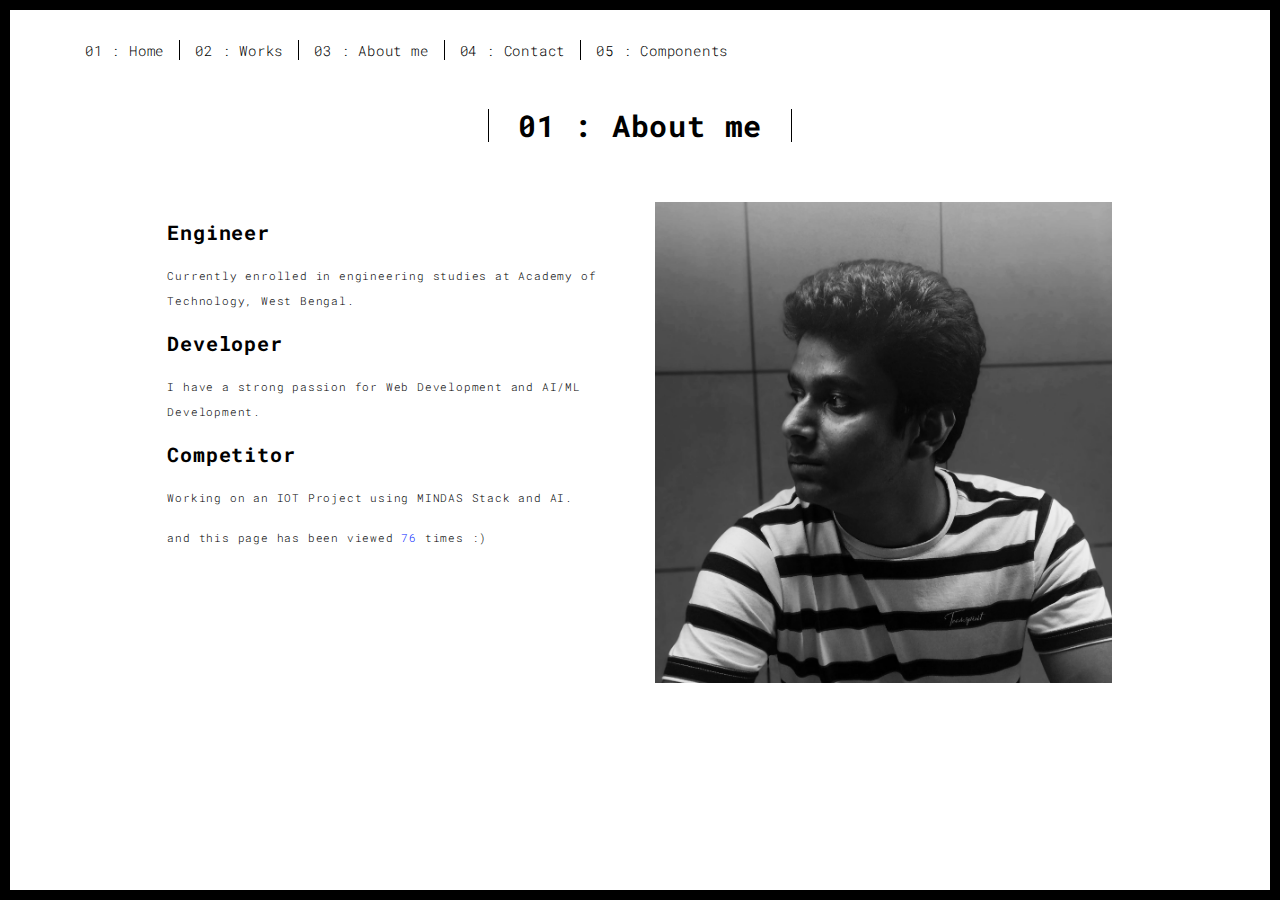
==== commit 1877896e: "Setting up azure function in Python" ====
--- a/src/about.html
+++ b/src/about.html
@@ -73,30 +73,22 @@
               <div class="col-md-10 col-md-offset-1">
                 <div class="row">
                   <div class="col-xs-12 col-md-6">
-                    <h3>Consectetur adipiscing elit</h3>
+                    <h3>Engineer</h3>
                     <p>
-                      Lorem ipsum dolor sit amet, consectetur adipiscing elit.
-                      Maecenas luctus at sem quis varius. Class aptent taciti
-                      sociosqu ad litora torquent per conubia nostra, per
-                      inceptos himenaeos. Cras ultrices hendrerit nisl.
+                      Currently enrolled in engineering studies at Academy of
+                      Technology, West Bengal.
                     </p>
-                    <h3>Ut enim ad minim</h3>
+                    <h3>Developer</h3>
                     <p>
-                      Duis aute irure dolor in reprehenderit in voluptate velit
-                      esse cillum dolore eu fugiat nulla pariatur. Excepteur
-                      sint occaecat cupidatat non proident, sunt in culpa qui
-                      officia deserunt mollit anim id est laborum.
+                      I have a strong passion for Web Development
+                      and AI/ML Development.
                     </p>
 
-                    <h3>Maecenas luctus at sem quis varius</h3>
+                    <h3>Competitor</h3>
                     <p>
-                      Class aptent taciti sociosqu ad litora torquent per
-                      conubia nostra, per inceptos himenaeos. Phasellus iaculis
-                      magna sagittis elit sagittis, at hendrerit lorem
-                      venenatis. Morbi accumsan iaculis blandit. Cras ultrices
-                      hendrerit nisl.
+                      Working on an IOT Project using MINDAS Stack and AI.
                     </p>
-                    <p>and this page has been viewed <a id="counter"></a> times :) </p>
+                    <p>and this page has been viewed <a id="counter">76</a> times :) </p>
                   </div>
                   <div class="col-xs-12 col-md-6">
                     <img
@@ -112,28 +104,6 @@
         </div>
       </div>
     </div>
-
-    <footer class="footer-container text-center">
-      <div class="container">
-        <div class="row">
-          <div class="col-xs-12">
-            <p>
-              © UNTITLED | Website created with
-              <a
-                href="http://www.mashup-template.com/"
-                title="Create website with free html template"
-                >Mashup Template</a
-              >/<a
-                href="https://www.unsplash.com/"
-                title="Beautiful Free Images"
-                >Unsplash</a
-              >
-            </p>
-          </div>
-        </div>
-      </div>
-    </footer>
-
     <script>
       document.addEventListener("DOMContentLoaded", function (event) {
         navActivePage();
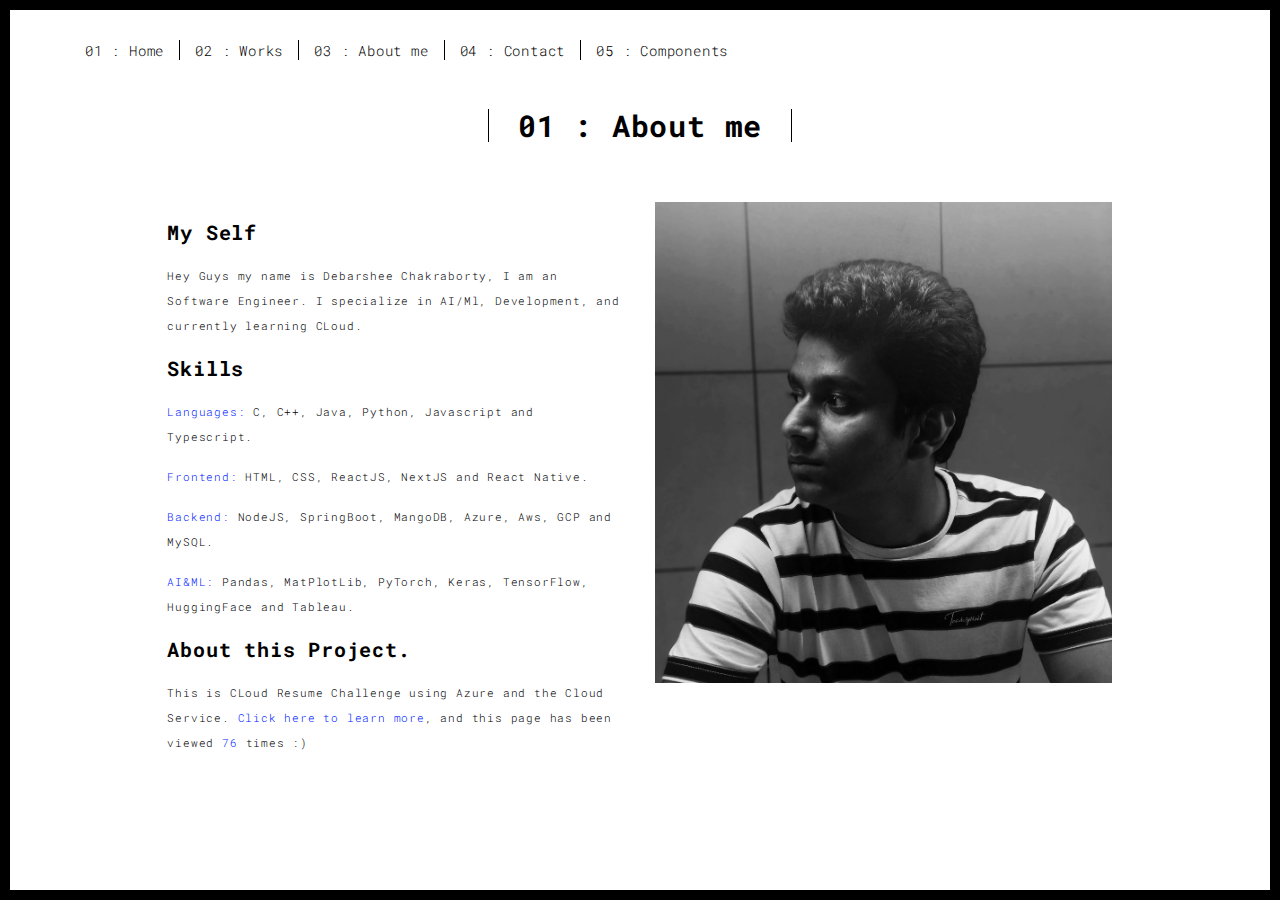
==== commit 2ebc7be4: "Completed the Frontend of the project." ====
--- a/src/about.html
+++ b/src/about.html
@@ -73,22 +73,15 @@
               <div class="col-md-10 col-md-offset-1">
                 <div class="row">
                   <div class="col-xs-12 col-md-6">
-                    <h3>Engineer</h3>
-                    <p>
-                      Currently enrolled in engineering studies at Academy of
-                      Technology, West Bengal.
-                    </p>
-                    <h3>Developer</h3>
-                    <p>
-                      I have a strong passion for Web Development
-                      and AI/ML Development.
-                    </p>
-
-                    <h3>Competitor</h3>
-                    <p>
-                      Working on an IOT Project using MINDAS Stack and AI.
-                    </p>
-                    <p>and this page has been viewed <a id="counter">76</a> times :) </p>
+                    <h3>My Self</h3>
+                    <p>Hey Guys my name is Debarshee Chakraborty, I am an Software Engineer. I specialize in AI/Ml, Development, and currently learning CLoud.</p>
+                    <h3>Skills</h3>
+                    <p><a href="#">Languages:</a> C, C++, Java, Python, Javascript and Typescript.</p>
+                    <p><a href="#">Frontend:</a> HTML, CSS, ReactJS, NextJS and React Native.</p>
+                    <p><a href="#">Backend:</a> NodeJS, SpringBoot, MangoDB, Azure, Aws, GCP and MySQL.</p>
+                    <p><a href="#">AI&ML:</a> Pandas, MatPlotLib, PyTorch, Keras, TensorFlow, HuggingFace and Tableau.</p>
+                    <h3>About this Project.</h3>
+                    <p>This is CLoud Resume Challenge using Azure and the Cloud Service. <a href="https://github.com/debarshee2004/cloud_resume">Click here to learn more</a>, and this page has been viewed <a id="counter">76</a> times :) </p>
                   </div>
                   <div class="col-xs-12 col-md-6">
                     <img
